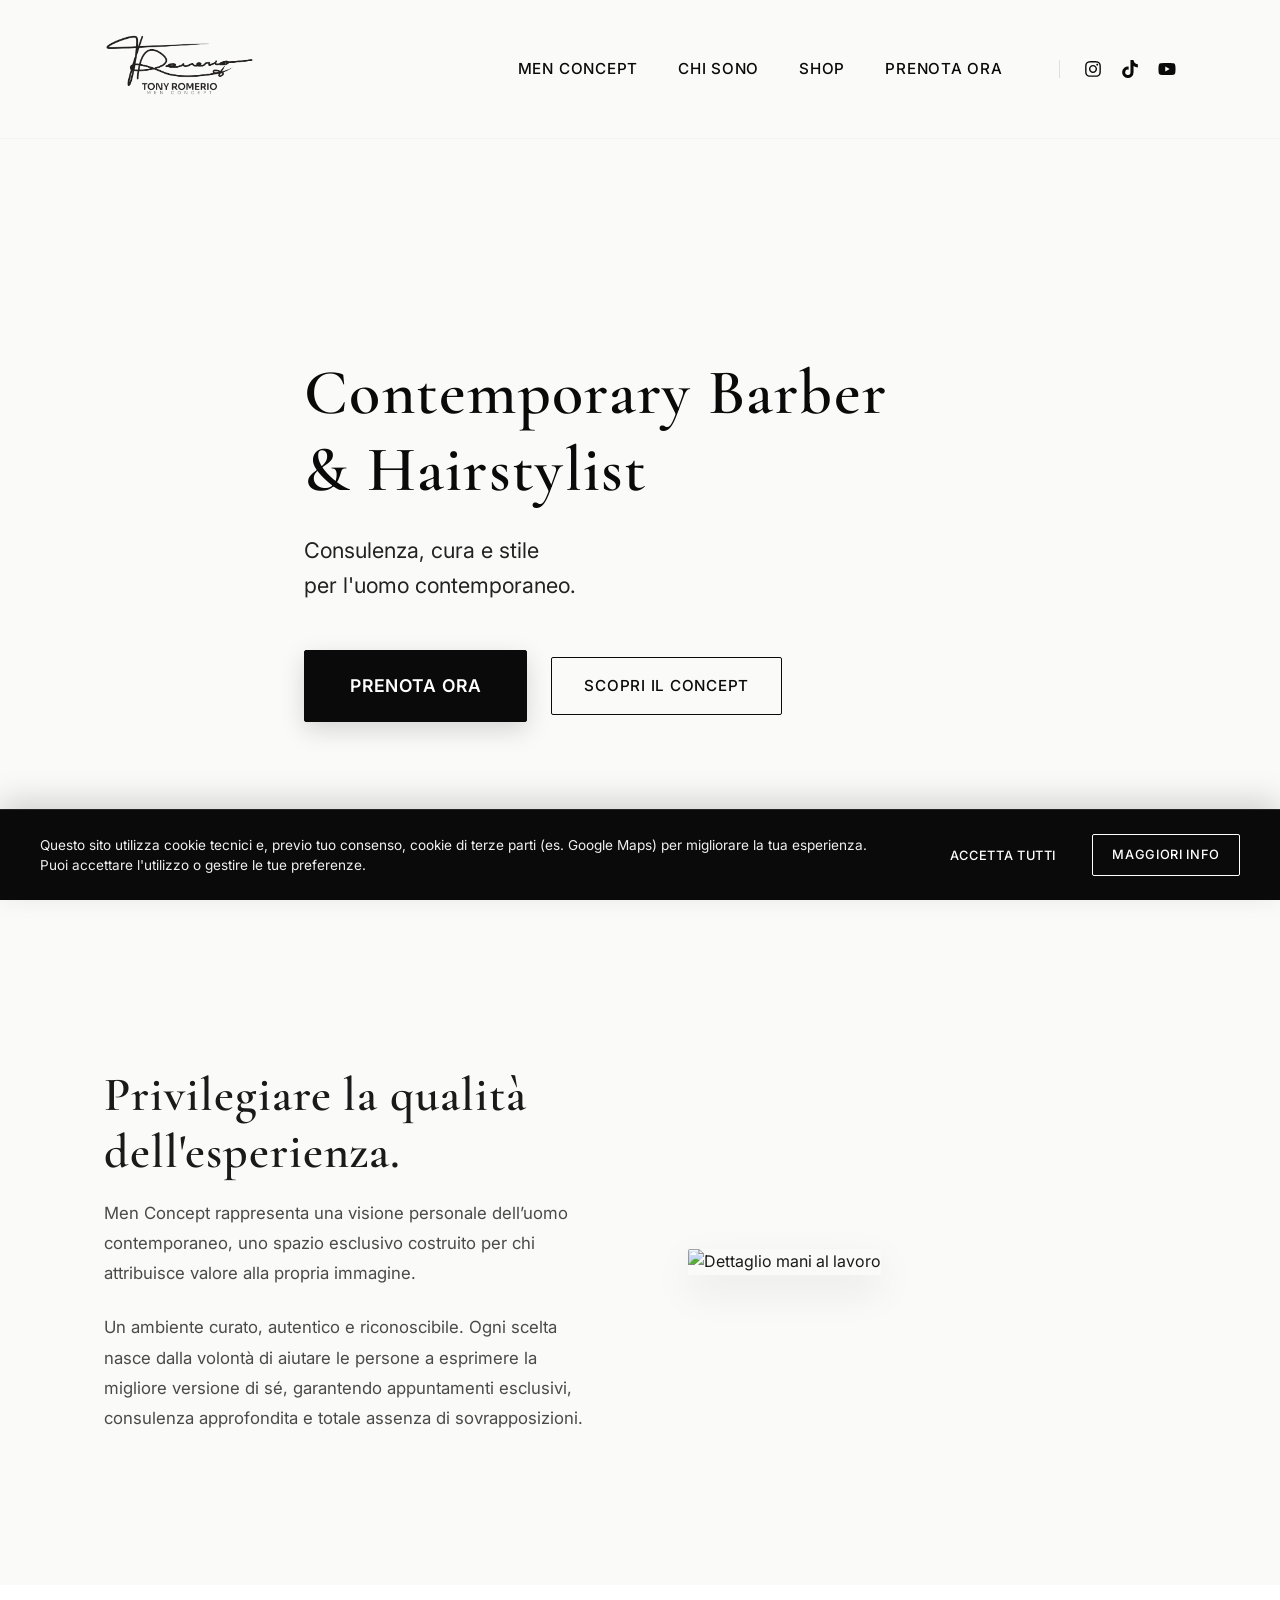
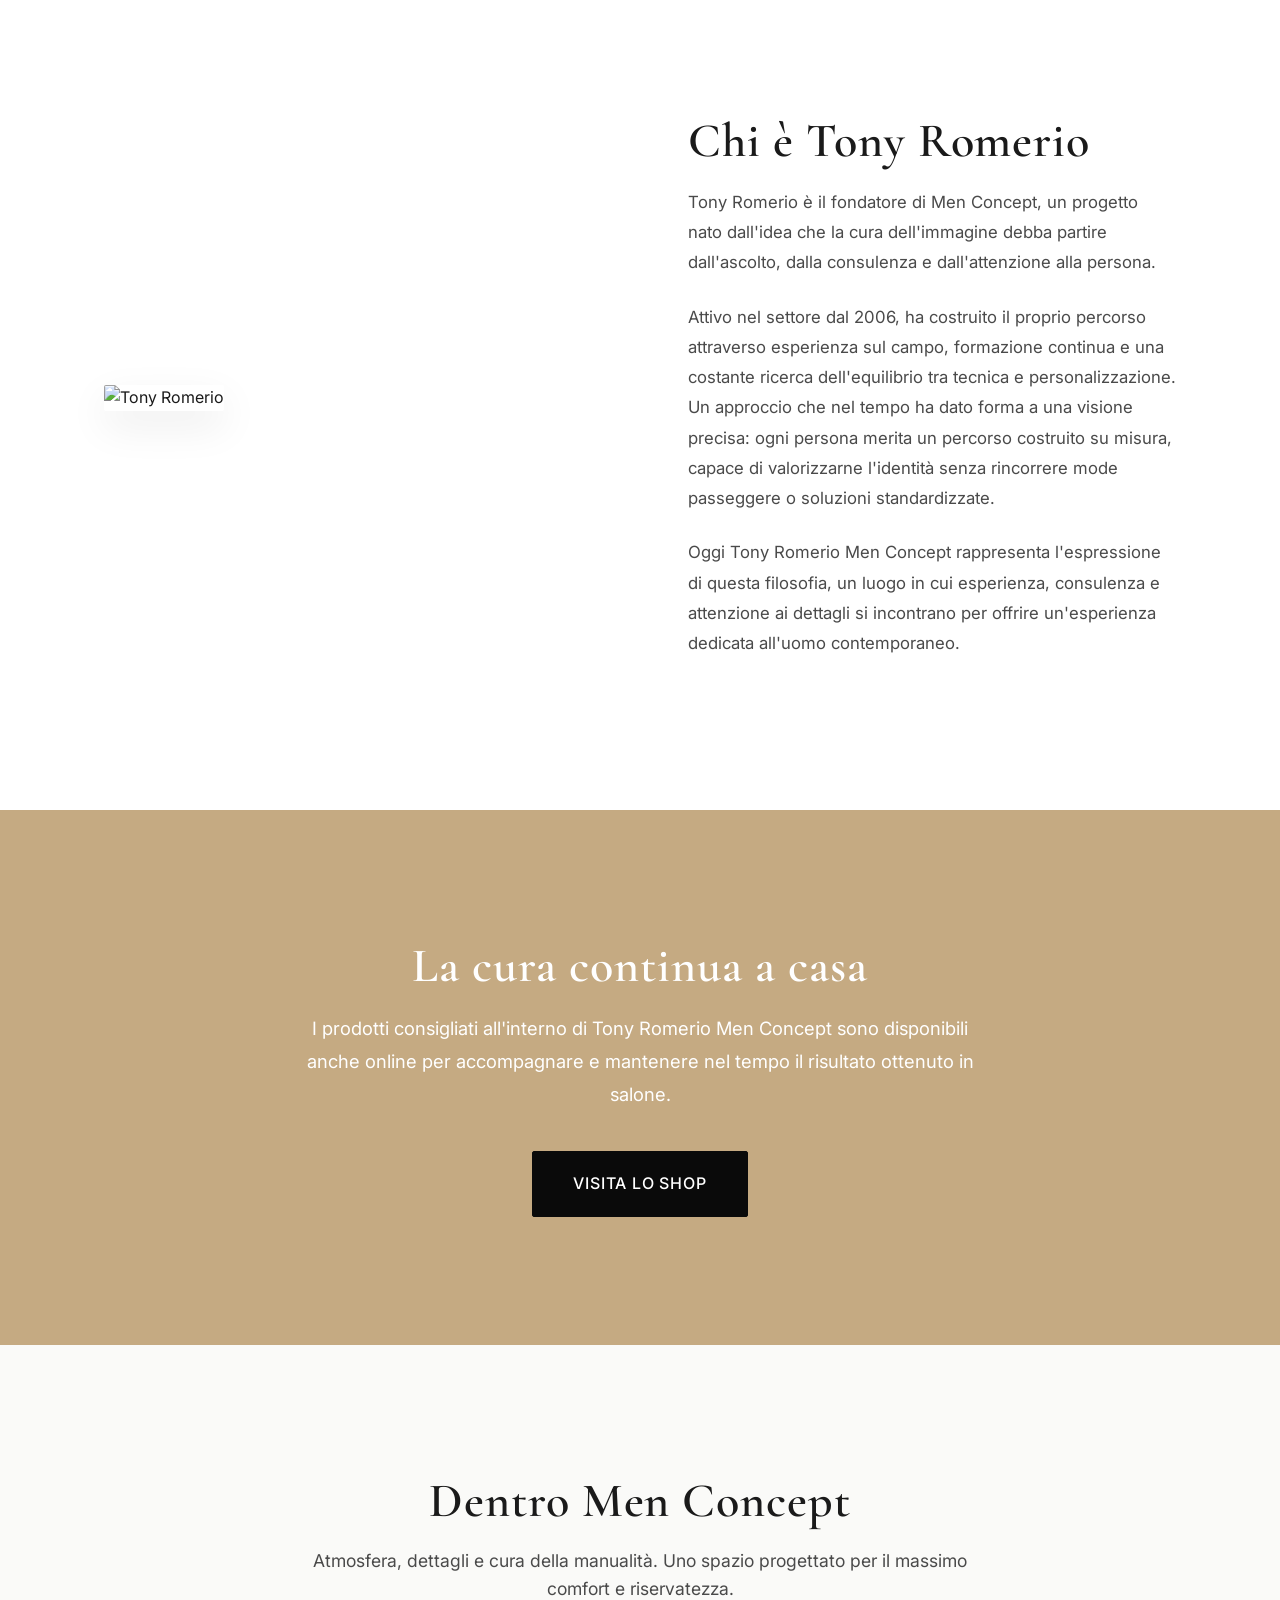
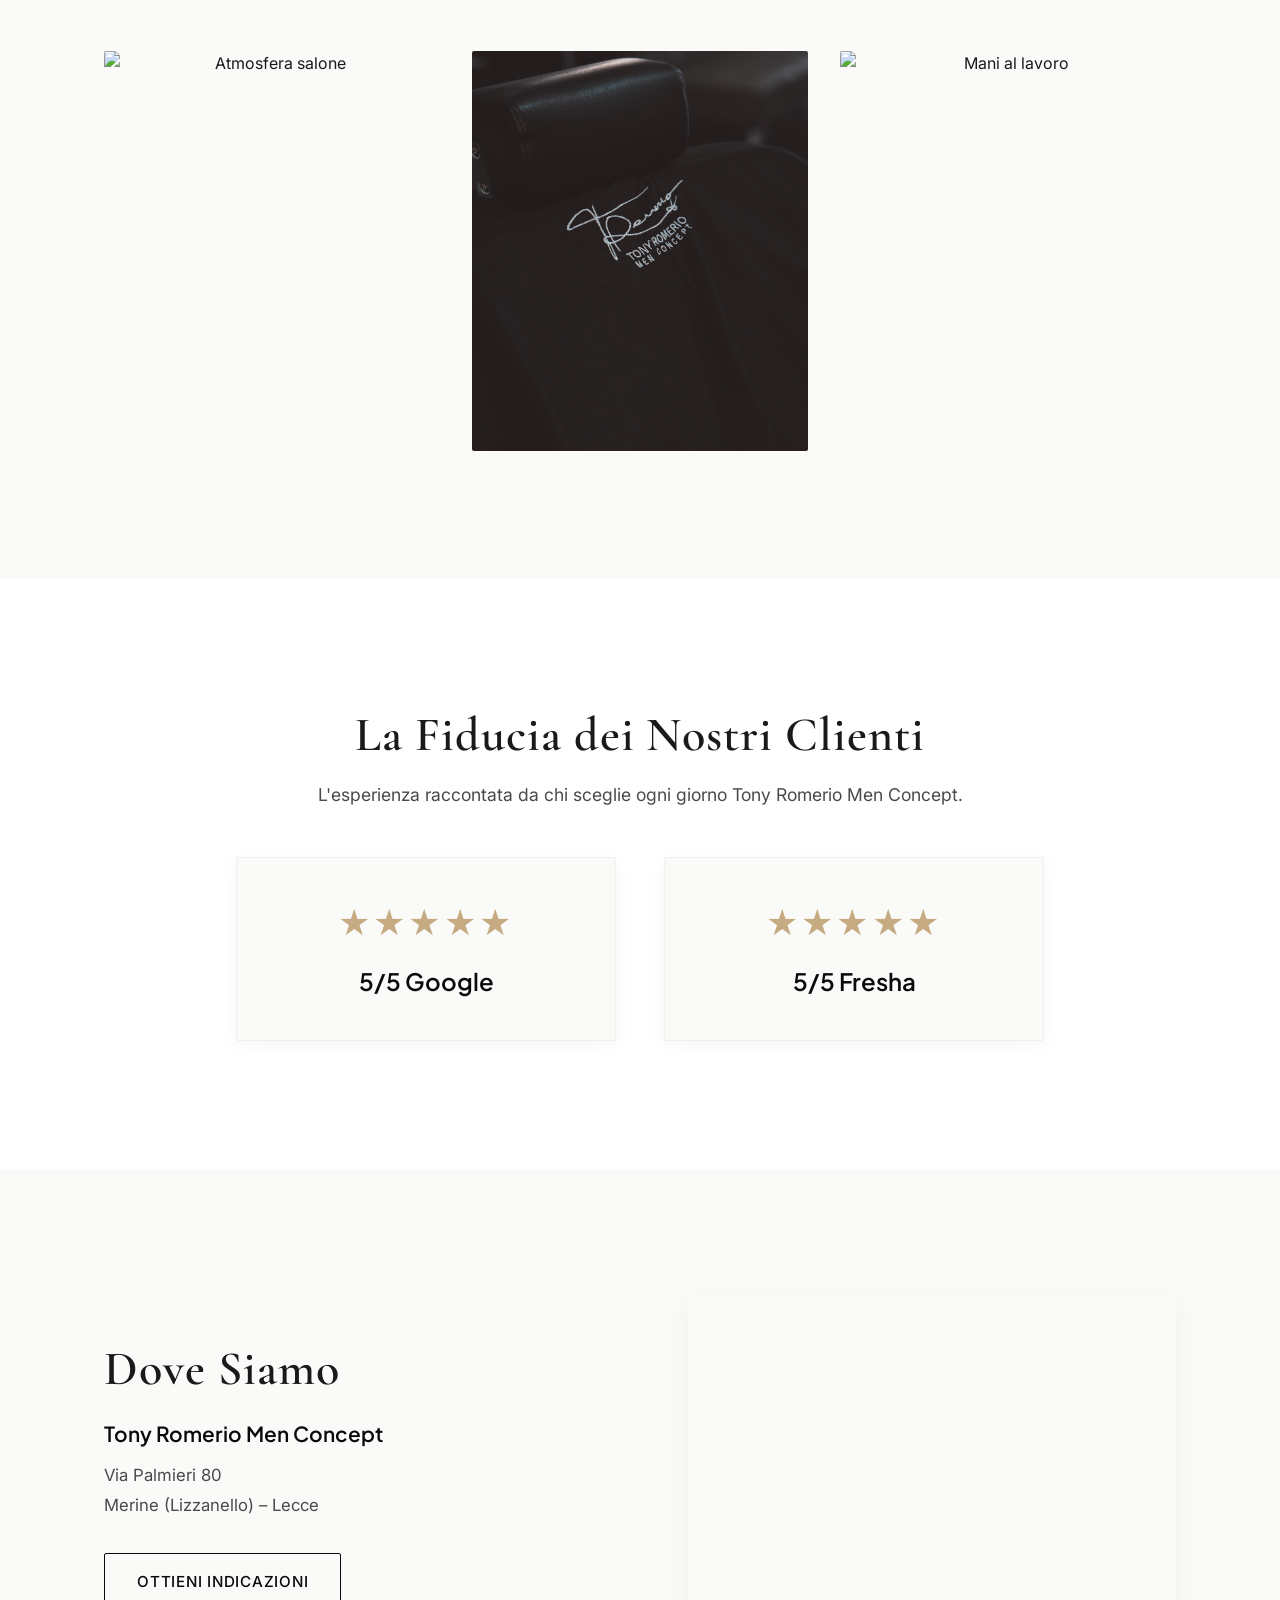
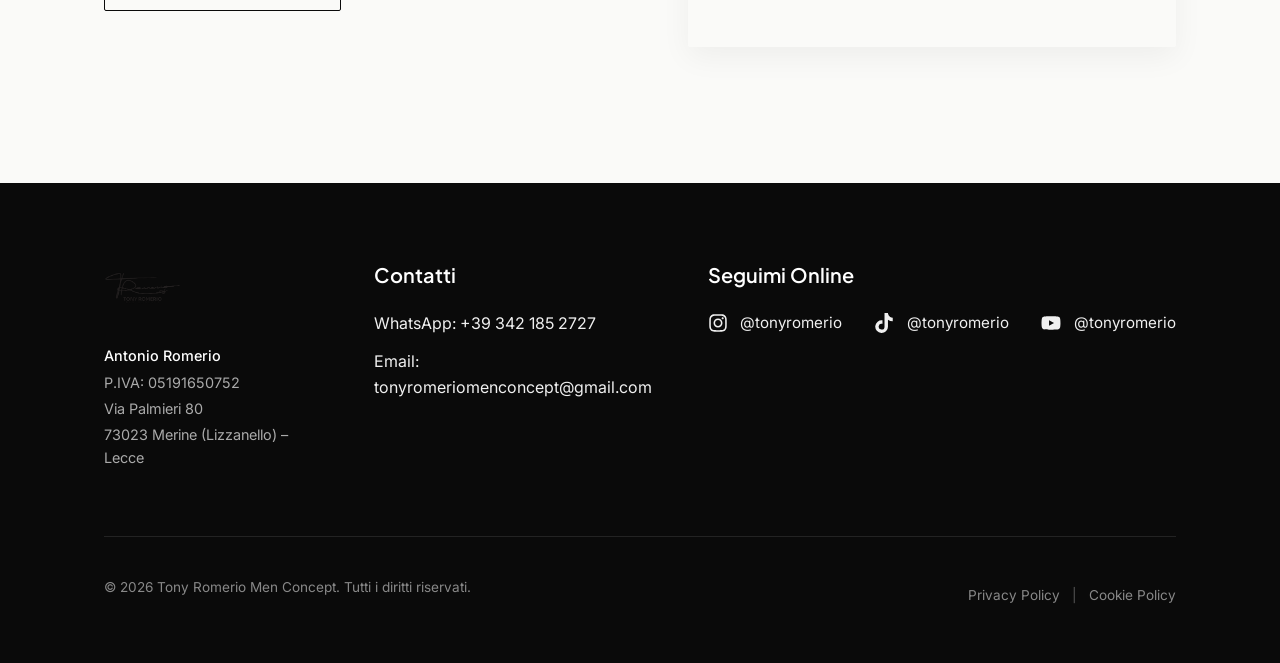
==== index.html @ c68750e4 "Aggiunge Open Graph e Schema Local Business" ====
<!DOCTYPE html>
<html lang="it">
<head>
    <meta charset="UTF-8">
    <meta name="viewport" content="width=device-width, initial-scale=1.0">
    <meta name="description" content="Barber shop a Merine specializzato in taglio uomo, barba e consulenza d'immagine. Prenota il tuo appuntamento presso Tony Romerio Men Concept.">
    <title>Tony Romerio Men Concept | Barber Shop a Merine Lecce</title>
    
    <!-- Canonical -->
    <link rel="canonical" href="https://www.tonyromerio.com/">

    <!-- Open Graph -->
    <meta property="og:title" content="Tony Romerio Men Concept | Barber Shop a Merine Lecce">
    <meta property="og:description" content="Barber shop a Merine specializzato in taglio uomo, barba e consulenza d'immagine.">
    <meta property="og:url" content="https://www.tonyromerio.com/">
    <meta property="og:type" content="website">
    <meta property="og:site_name" content="Tony Romerio Men Concept">
    <meta property="og:image" content="https://www.tonyromerio.com/assets/images/foto_tony_ritratto_due.jpg">

    <!-- Twitter Card -->
    <meta name="twitter:card" content="summary_large_image">
    <meta name="twitter:title" content="Tony Romerio Men Concept | Barber Shop a Merine Lecce">
    <meta name="twitter:description" content="Barber shop a Merine specializzato in taglio uomo, barba e consulenza d'immagine.">
    <meta name="twitter:image" content="https://www.tonyromerio.com/assets/images/foto_tony_ritratto_due.jpg">

    <!-- Schema Local Business -->
    <script type="application/ld+json">
    {
      "@context": "https://schema.org",
      "@type": "HairSalon",
      "name": "Tony Romerio Men Concept",
      "image": "https://www.tonyromerio.com/assets/images/foto_tony_ritratto_due.jpg",
      "logo": "https://www.tonyromerio.com/assets/images/logo_nero.png",
      "url": "https://www.tonyromerio.com/",
      "telephone": "+393421852727",
      "email": "tonyromeriomenconcept@gmail.com",
      "address": {
        "@type": "PostalAddress",
        "streetAddress": "Via Palmieri 80",
        "addressLocality": "Merine",
        "postalCode": "73023",
        "addressRegion": "Lecce",
        "addressCountry": "IT"
      },
      "sameAs": [
        "https://www.instagram.com/tonyromerio/",
        "https://www.tiktok.com/@tonyromerio",
        "http://www.youtube.com/@tonyromerio"
      ]
    }
    </script>
    <!-- Favicon -->
    <link rel="icon" href="assets/images/favicon_sito.png">
    <link rel="icon" type="image/png" sizes="32x32" href="assets/images/favicon-32x32.png">
    <link rel="icon" type="image/png" sizes="16x16" href="assets/images/favicon-16x16.png">
    <link rel="apple-touch-icon" sizes="180x180" href="assets/images/apple-touch-icon.png">
    <link rel="icon" type="image/png" sizes="192x192" href="assets/images/android-chrome-192x192.png">
    <link rel="icon" type="image/png" sizes="512x512" href="assets/images/android-chrome-512x512.png">
    <link rel="manifest" href="site.webmanifest">
    <!-- Google Fonts: Plus Jakarta Sans, Inter, Cormorant Garamond -->
    <link rel="preconnect" href="https://fonts.googleapis.com">
    <link rel="preconnect" href="https://fonts.gstatic.com" crossorigin>
    <link href="https://fonts.googleapis.com/css2?family=Cormorant+Garamond:wght@600&family=Inter:wght@300;400;500;600&family=Plus+Jakarta+Sans:wght@400;500;600;700&display=swap" rel="stylesheet">
    <link rel="stylesheet" href="css/style.css">
</head>
<body>
    <!-- Mobile Bottom Bar -->
    <div class="mobile-bottom-bar">
        <a href="https://www.fresha.com/book-now/tonyromeriomenconcept-u3450jv3/all-offer?share=true&pId=550141" target="_blank" rel="noopener noreferrer" class="btn-icon">
            <span class="icon" style="color: var(--color-accent)">⏰</span>
            <span style="font-weight: 600;">Prenota</span>
        </a>
        <a href="https://wa.me/393421852727" target="_blank" rel="noopener noreferrer" class="btn-icon">
            <span class="icon">💬</span>
            <span>WhatsApp</span>
        </a>
        <a href="https://www.google.com/maps/search/?api=1&query=Via+Palmieri+80+Merine+Lecce" target="_blank" rel="noopener noreferrer" class="btn-icon">
            <span class="icon">📍</span>
            <span>Naviga</span>
        </a>
    </div>

    <!-- Header (Sticky for always accessible booking CTA) -->
    <header class="header">
        <div class="container header-inner">
            <a href="#" class="logo-link">
                <img src="assets/images/logo_nero.png" alt="Tony Romerio Men Concept Logo" class="logo-img">
            </a>
            <nav class="desktop-nav">
                <a href="#concept">Men Concept</a>
                <a href="#chi-sono">Chi Sono</a>
                <a href="#shop">Shop</a>
                <a href="https://www.fresha.com/book-now/tonyromeriomenconcept-u3450jv3/all-offer?share=true&pId=550141" target="_blank" class="nav-book-link">Prenota Ora</a>
                <div class="nav-social-icons">
                    <a href="https://www.instagram.com/tonyromerio/" target="_blank" rel="noopener noreferrer" aria-label="Instagram">
                        <svg viewBox="0 0 448 512" width="18" height="18" fill="currentColor"><path d="M224.1 141c-63.6 0-114.9 51.3-114.9 114.9s51.3 114.9 114.9 114.9S339 319.5 339 255.9 287.7 141 224.1 141zm0 189.6c-41.1 0-74.7-33.5-74.7-74.7s33.5-74.7 74.7-74.7 74.7 33.5 74.7 74.7-33.6 74.7-74.7 74.7zm146.4-194.3c0 14.9-12 26.8-26.8 26.8-14.9 0-26.8-12-26.8-26.8s12-26.8 26.8-26.8 26.8 12 26.8 26.8zm76.1 27.2c-1.7-35.9-9.9-67.7-36.2-93.9-26.2-26.2-58-34.4-93.9-36.2-37-2.1-147.9-2.1-184.9 0-35.8 1.7-67.6 9.9-93.9 36.1s-34.4 58-36.2 93.9c-2.1 37-2.1 147.9 0 184.9 1.7 35.9 9.9 67.7 36.2 93.9s58 34.4 93.9 36.2c37 2.1 147.9 2.1 184.9 0 35.9-1.7 67.7-9.9 93.9-36.2 26.2-26.2 34.4-58 36.2-93.9 2.1-37 2.1-147.8 0-184.8zM398.8 388c-7.8 19.6-22.9 34.7-42.6 42.6-29.5 11.7-99.5 9-132.1 9s-102.7 2.6-132.1-9c-19.6-7.8-34.7-22.9-42.6-42.6-11.7-29.5-9-99.5-9-132.1s-2.6-102.7 9-132.1c7.8-19.6 22.9-34.7 42.6-42.6 29.5-11.7 99.5-9 132.1-9s102.7-2.6 132.1 9c19.6 7.8 34.7 22.9 42.6 42.6 11.7 29.5 9 99.5 9 132.1s2.7 102.7-9 132.1z"/></svg>
                    </a>
                    <a href="https://www.tiktok.com/@tonyromerio" target="_blank" rel="noopener noreferrer" aria-label="TikTok">
                        <svg viewBox="0 0 448 512" width="18" height="18" fill="currentColor"><path d="M448,209.91a210.06,210.06,0,0,1-122.77-39.25V349.38A162.55,162.55,0,1,1,185,188.31V278.2a74.62,74.62,0,1,0,52.23,71.18V0l88,0a121.18,121.18,0,0,0,1.86,22.17h0A122.18,122.18,0,0,0,381,102.39a121.43,121.43,0,0,0,67,20.14Z"/></svg>
                    </a>
                    <a href="http://www.youtube.com/@tonyromerio" target="_blank" rel="noopener noreferrer" aria-label="YouTube">
                        <svg viewBox="0 0 576 512" width="18" height="18" fill="currentColor"><path d="M549.655 124.083c-6.281-23.65-24.787-42.276-48.284-48.597C458.781 64 288 64 288 64S117.22 64 74.629 75.486c-23.497 6.322-42.003 24.947-48.284 48.597-11.412 42.867-11.412 132.305-11.412 132.305s0 89.438 11.412 132.305c6.281 23.65 24.787 41.5 48.284 47.821C117.22 448 288 448 288 448s170.78 0 213.371-11.486c23.497-6.321 42.003-24.171 48.284-47.821 11.412-42.867 11.412-132.305 11.412-132.305s0-89.438-11.412-132.305zm-317.51 213.508V175.185l142.739 81.205-142.739 81.201z"/></svg>
                    </a>
                </div>
            </nav>
        </div>
    </header>

    <main>
        <!-- Hero Section -->
        <section class="hero">
            <div class="hero-video-wrapper">
                <video autoplay muted loop playsinline class="hero-video">
                    <source src="assets/videos/hero_video.MP4" type="video/mp4">
                    Il tuo browser non supporta i video HTML5.
                </video>
                <div class="hero-overlay"></div>
            </div>
            <div class="container hero-content">
                <h1 class="hero-title">Contemporary Barber<br>& Hairstylist</h1>
                <h2 class="hero-subtitle">Consulenza, cura e stile<br>per l'uomo contemporaneo.</h2>
                <div class="hero-cta">
                    <a href="https://www.fresha.com/book-now/tonyromeriomenconcept-u3450jv3/all-offer?share=true&pId=550141" target="_blank" rel="noopener noreferrer" class="btn btn-primary btn-hero">Prenota Ora</a>
                    <a href="#concept" class="btn btn-outline">Scopri il Concept</a>
                </div>
            </div>
        </section>

        <!-- Concept Section -->
        <section id="concept" class="section split-section bg-light">
            <div class="container split-grid">
                <div class="split-text">
                    <h2 class="section-title">Privilegiare la qualità dell'esperienza.</h2>
                    <p class="section-subtitle" style="margin-left: 0;">Men Concept rappresenta una visione personale dell’uomo contemporaneo, uno spazio esclusivo costruito per chi attribuisce valore alla propria immagine.</p>
                    <p>Un ambiente curato, autentico e riconoscibile. Ogni scelta nasce dalla volontà di aiutare le persone a esprimere la migliore versione di sé, garantendo appuntamenti esclusivi, consulenza approfondita e totale assenza di sovrapposizioni.</p>
                </div>
                <div class="split-image">
                    <img src="assets/images/mani_lavoro.jpg" alt="Dettaglio mani al lavoro" loading="lazy">
                </div>
            </div>
        </section>

        <!-- Chi è Tony Romerio Section -->
        <section id="chi-sono" class="section split-section bg-white">
            <div class="container split-grid">
                <div class="split-image">
                    <img src="assets/images/foto_tony_ritratto_due.jpg" alt="Tony Romerio" loading="lazy">
                </div>
                <div class="split-text">
                    <h2 class="section-title">Chi è Tony Romerio</h2>
                    <p>Tony Romerio è il fondatore di Men Concept, un progetto nato dall'idea che la cura dell'immagine debba partire dall'ascolto, dalla consulenza e dall'attenzione alla persona.</p>
                    <p>Attivo nel settore dal 2006, ha costruito il proprio percorso attraverso esperienza sul campo, formazione continua e una costante ricerca dell'equilibrio tra tecnica e personalizzazione. Un approccio che nel tempo ha dato forma a una visione precisa: ogni persona merita un percorso costruito su misura, capace di valorizzarne l'identità senza rincorrere mode passeggere o soluzioni standardizzate.</p>
                    <p>Oggi Tony Romerio Men Concept rappresenta l'espressione di questa filosofia, un luogo in cui esperienza, consulenza e attenzione ai dettagli si incontrano per offrire un'esperienza dedicata all'uomo contemporaneo.</p>
                </div>
            </div>
        </section>

        <!-- Shop Section (Solo Testo e Pulsante) -->
        <section id="shop" class="section shop-section bg-accent">
            <div class="container text-center" style="max-width: 800px;">
                <h2 class="section-title" style="color: var(--color-bg-white)">La cura continua a casa</h2>
                <p style="color: var(--color-bg-white); font-size: 1.15rem; line-height: 1.8; margin-bottom: 2.5rem;">I prodotti consigliati all'interno di Tony Romerio Men Concept sono disponibili anche online per accompagnare e mantenere nel tempo il risultato ottenuto in salone.</p>
                <a href="https://www.fresha.com/store/tony-romerio-concept-online-store-zagklia3?share=true&pId=550141" target="_blank" rel="noopener noreferrer" class="btn btn-primary" style="background-color: var(--color-dark); border-color: var(--color-dark); color: var(--color-bg-white); font-size: 1rem; padding: 1.2rem 2.5rem;">Visita lo Shop</a>
            </div>
        </section>

        <!-- Gallery Section -->
        <section id="esperienza" class="section gallery-section bg-light">
            <div class="container text-center">
                <h2 class="section-title">Dentro Men Concept</h2>
                <p class="section-subtitle">Atmosfera, dettagli e cura della manualità. Uno spazio progettato per il massimo comfort e riservatezza.</p>
                <div class="gallery-grid">
                    <img src="assets/images/salone.jpg" alt="Atmosfera salone" loading="lazy">
                    <img src="assets/images/dettaglio_1.jpg" alt="Cura dei dettagli" loading="lazy">
                    <img src="assets/images/mani_lavoro.jpg" alt="Mani al lavoro" loading="lazy">
                </div>
            </div>
        </section>

        <!-- Reviews Section (Chiusura emotiva) -->
        <section id="recensioni" class="section reviews-section bg-white">
            <div class="container text-center">
                <h2 class="section-title">La Fiducia dei Nostri Clienti</h2>
                <p class="section-subtitle">L'esperienza raccontata da chi sceglie ogni giorno Tony Romerio Men Concept.</p>
                <div class="reviews-badges">
                    <div class="badge-card">
                        <div class="stars">★★★★★</div>
                        <div class="score">5/5 Google</div>
                    </div>
                    <div class="badge-card">
                        <div class="stars">★★★★★</div>
                        <div class="score">5/5 Fresha</div>
                    </div>
                </div>
            </div>
        </section>

        <!-- Mappa Section -->
        <section id="dove-siamo" class="section map-section bg-light">
            <div class="container split-grid" style="align-items: center;">
                <div class="split-text">
                    <h2 class="section-title">Dove Siamo</h2>
                    <p class="font-heading" style="font-size: 1.3rem; font-weight: 600; margin-bottom: 0.5rem; color: var(--color-dark);">Tony Romerio Men Concept</p>
                    <p style="font-size: 1.05rem; margin-bottom: 2rem;">Via Palmieri 80<br>Merine (Lizzanello) – Lecce</p>
                    <a href="https://www.google.com/maps/search/?api=1&query=Via+Palmieri+80+Merine+Lecce" target="_blank" rel="noopener noreferrer" class="btn btn-outline-dark">Ottieni Indicazioni</a>
                </div>
                <div class="split-image map-container">
                    <iframe src="https://www.google.com/maps/embed?pb=!1m18!1m12!1m3!1d3032.5518420078235!2d18.2118!3d40.3340!2m3!1f0!2f0!3f0!3m2!1i1024!2i768!4f13.1!3m3!1m2!1s0x13442dfccb2fffff%3A0x6b4efb4d246c4f02!2sVia%20Palmieri%2C%2080%2C%2073020%20Merine%20LE!5e0!3m2!1sen!2sit!4v1700000000000!5m2!1sen!2sit" width="100%" height="350" style="border:0; border-radius: 2px; box-shadow: 0 10px 30px rgba(0,0,0,0.05);" allowfullscreen="" loading="lazy" referrerpolicy="no-referrer-when-downgrade"></iframe>
                </div>
            </div>
        </section>
    </main>

    <!-- Footer -->
    <footer class="footer bg-dark">
        <div class="container">
            <div class="footer-grid">
                <div class="footer-brand">
                    <img src="assets/images/logo_nero.png" alt="Tony Romerio Men Concept Logo" class="footer-logo">
                    <div class="footer-legal-info">
                        <p style="font-weight: 500; color: var(--color-bg-white);">Antonio Romerio</p>
                        <p>P.IVA: 05191650752</p>
                        <p>Via Palmieri 80</p>
                        <p>73023 Merine (Lizzanello) – Lecce</p>
                    </div>
                </div>
                <div class="footer-contact">
                    <h4 class="footer-title">Contatti</h4>
                    <p>WhatsApp: <a href="https://wa.me/393421852727" target="_blank" rel="noopener noreferrer">+39 342 185 2727</a></p>
                    <p>Email: <a href="mailto:tonyromeriomenconcept@gmail.com">tonyromeriomenconcept@gmail.com</a></p>
                </div>
                <div class="footer-social">
                    <h4 class="footer-title">Seguimi Online</h4>
                    <div class="social-links">
                        <a href="https://www.instagram.com/tonyromerio/" target="_blank" rel="noopener noreferrer" class="social-link-item">
                            <svg viewBox="0 0 448 512" width="20" height="20" fill="currentColor"><path d="M224.1 141c-63.6 0-114.9 51.3-114.9 114.9s51.3 114.9 114.9 114.9S339 319.5 339 255.9 287.7 141 224.1 141zm0 189.6c-41.1 0-74.7-33.5-74.7-74.7s33.5-74.7 74.7-74.7 74.7 33.5 74.7 74.7-33.6 74.7-74.7 74.7zm146.4-194.3c0 14.9-12 26.8-26.8 26.8-14.9 0-26.8-12-26.8-26.8s12-26.8 26.8-26.8 26.8 12 26.8 26.8zm76.1 27.2c-1.7-35.9-9.9-67.7-36.2-93.9-26.2-26.2-58-34.4-93.9-36.2-37-2.1-147.9-2.1-184.9 0-35.8 1.7-67.6 9.9-93.9 36.1s-34.4 58-36.2 93.9c-2.1 37-2.1 147.9 0 184.9 1.7 35.9 9.9 67.7 36.2 93.9s58 34.4 93.9 36.2c37 2.1 147.9 2.1 184.9 0 35.9-1.7 67.7-9.9 93.9-36.2 26.2-26.2 34.4-58 36.2-93.9 2.1-37 2.1-147.8 0-184.8zM398.8 388c-7.8 19.6-22.9 34.7-42.6 42.6-29.5 11.7-99.5 9-132.1 9s-102.7 2.6-132.1-9c-19.6-7.8-34.7-22.9-42.6-42.6-11.7-29.5-9-99.5-9-132.1s-2.6-102.7 9-132.1c7.8-19.6 22.9-34.7 42.6-42.6 29.5-11.7 99.5-9 132.1-9s102.7-2.6 132.1 9c19.6 7.8 34.7 22.9 42.6 42.6 11.7 29.5 9 99.5 9 132.1s2.7 102.7-9 132.1z"/></svg>
                            <span>@tonyromerio</span>
                        </a>
                        <a href="https://www.tiktok.com/@tonyromerio" target="_blank" rel="noopener noreferrer" class="social-link-item">
                            <svg viewBox="0 0 448 512" width="20" height="20" fill="currentColor"><path d="M448,209.91a210.06,210.06,0,0,1-122.77-39.25V349.38A162.55,162.55,0,1,1,185,188.31V278.2a74.62,74.62,0,1,0,52.23,71.18V0l88,0a121.18,121.18,0,0,0,1.86,22.17h0A122.18,122.18,0,0,0,381,102.39a121.43,121.43,0,0,0,67,20.14Z"/></svg>
                            <span>@tonyromerio</span>
                        </a>
                        <a href="http://www.youtube.com/@tonyromerio" target="_blank" rel="noopener noreferrer" class="social-link-item">
                            <svg viewBox="0 0 576 512" width="20" height="20" fill="currentColor"><path d="M549.655 124.083c-6.281-23.65-24.787-42.276-48.284-48.597C458.781 64 288 64 288 64S117.22 64 74.629 75.486c-23.497 6.322-42.003 24.947-48.284 48.597-11.412 42.867-11.412 132.305-11.412 132.305s0 89.438 11.412 132.305c6.281 23.65 24.787 41.5 48.284 47.821C117.22 448 288 448 288 448s170.78 0 213.371-11.486c23.497-6.321 42.003-24.171 48.284-47.821 11.412-42.867 11.412-132.305 11.412-132.305s0-89.438-11.412-132.305zm-317.51 213.508V175.185l142.739 81.205-142.739 81.201z"/></svg>
                            <span>@tonyromerio</span>
                        </a>
                    </div>
                </div>
            </div>
            <div class="footer-bottom">
                <div class="footer-bottom-flex">
                    <p>&copy; 2026 Tony Romerio Men Concept. Tutti i diritti riservati.</p>
                    <div class="footer-legal-links">
                        <a href="privacy.html">Privacy Policy</a>
                        <span class="separator">|</span>
                        <a href="cookie.html">Cookie Policy</a>
                    </div>
                </div>
            </div>
        </div>
    </footer>
    </footer>

    <!-- Cookie Banner -->
    <div id="cookie-banner" class="cookie-banner">
        <div class="cookie-content">
            <p>Questo sito utilizza cookie tecnici e, previo tuo consenso, cookie di terze parti (es. Google Maps) per migliorare la tua esperienza. Puoi accettare l'utilizzo o gestire le tue preferenze.</p>
            <div class="cookie-buttons">
                <button id="accept-cookies" class="btn btn-primary btn-sm">Accetta Tutti</button>
                <a href="cookie.html" class="btn btn-outline-dark btn-sm" style="color: var(--color-bg-white); border-color: var(--color-bg-white);">Maggiori Info</a>
            </div>
        </div>
    </div>

    <script>
        document.addEventListener("DOMContentLoaded", function() {
            if (!localStorage.getItem("cookieConsent")) {
                document.getElementById("cookie-banner").style.display = "block";
            }
            
            document.getElementById("accept-cookies").addEventListener("click", function() {
                localStorage.setItem("cookieConsent", "true");
                document.getElementById("cookie-banner").style.display = "none";
            });
        });
    </script>
</body>
</html>
---- css/style.css ----
/*
  Tony Romerio Men Concept - Premium Redesign
  Colors: Off-White / Antracite / Sabbia
  Fonts: Plus Jakarta Sans (Headings) & Inter (Sans-Serif)
*/

/* --------------------------------------------------- */
/* 1. Reset & Variables */
/* --------------------------------------------------- */
*, *::before, *::after {
  box-sizing: border-box;
  margin: 0;
  padding: 0;
}

html {
  scroll-behavior: smooth;
  font-size: 16px;
}

:root {
  /* Premium Palette */
  --color-bg-light: #FAFAF8;     /* Off-White caldo */
  --color-bg-white: #FFFFFF;     /* Bianco puro */
  --color-text-dark: #1A1A1A;    /* Antracite morbido */
  --color-text-light: #F0F0F0;   /* Grigio chiaro per footer */
  --color-accent: #C5AA82;       /* Oro tenue / Sabbia */
  --color-accent-hover: #b0956f;
  --color-dark: #0A0A0A;         /* Nero profondo per accenti */
  
  /* Typography */
  --font-heading: 'Plus Jakarta Sans', sans-serif;
  --font-sans: 'Inter', sans-serif;
  --font-hero: 'Cormorant Garamond', serif;
  
  /* Spacing & Layout */
  --spacing-section: 8rem;       /* Aumentato per maggiore ariosità */
  --spacing-container: max(1.5rem, 5vw);
  --max-width: 1200px;
}

body {
  font-family: var(--font-sans);
  font-weight: 400;
  color: var(--color-text-dark);
  background-color: var(--color-bg-light);
  line-height: 1.6;
  -webkit-font-smoothing: antialiased;
  -moz-osx-font-smoothing: grayscale;
}

/* --------------------------------------------------- */
/* 2. Typography */
/* --------------------------------------------------- */
h1, h2, h3, h4, h5, h6, .font-heading {
  font-family: var(--font-heading);
  font-weight: 600;
  color: var(--color-text-dark);
  line-height: 1.2;
}

h1 { font-size: clamp(2.5rem, 6vw, 4rem); letter-spacing: -0.02em; }
h2 { font-size: clamp(2rem, 4vw, 3rem); margin-bottom: 1.5rem; }
h3 { font-size: clamp(1.5rem, 3vw, 2.2rem); }

p {
  margin-bottom: 1rem;
}

.text-center { text-align: center; }
.mt-4 { margin-top: 1.5rem; }

/* --------------------------------------------------- */
/* 3. Layout & Utilities */
/* --------------------------------------------------- */
.container {
  width: 100%;
  max-width: var(--max-width);
  margin: 0 auto;
  padding: 0 var(--spacing-container);
}

.section {
  padding: var(--spacing-section) 0;
}

.section-title {
  font-family: var(--font-hero);
  font-weight: 600;
  letter-spacing: 0.02em;
  margin-bottom: 1rem;
}

.section-subtitle {
  font-size: 1.1rem;
  color: #4A4A4A;
  max-width: 700px;
  margin: 0 auto 3rem auto;
}

/* Backgrounds */
.bg-light { background-color: var(--color-bg-light); }
.bg-white { background-color: var(--color-bg-white); }
.bg-accent { background-color: var(--color-accent); color: var(--color-bg-white); }
.bg-accent h2, .bg-accent p { color: var(--color-bg-white); }
.bg-dark { background-color: var(--color-dark); color: var(--color-text-light); }
.bg-dark h1, .bg-dark h2, .bg-dark h3, .bg-dark h4 { color: var(--color-bg-white); }

/* Buttons */
.btn {
  display: inline-flex;
  align-items: center;
  justify-content: center;
  padding: 1rem 2rem;
  font-family: var(--font-sans);
  font-size: 0.95rem;
  font-weight: 500;
  letter-spacing: 0.05em;
  text-transform: uppercase;
  text-decoration: none;
  border-radius: 2px;
  transition: all 0.3s ease;
  cursor: pointer;
}

.btn-primary {
  background-color: var(--color-dark);
  color: var(--color-bg-white);
  border: 1px solid var(--color-dark);
}

.btn-primary:hover {
  background-color: var(--color-accent);
  border-color: var(--color-accent);
  color: var(--color-bg-white);
}

/* CTA Prenota Ora Hero - Più evidente */
.btn-hero {
  font-size: 1.1rem;
  padding: 1.3rem 2.8rem;
  font-weight: 600;
  box-shadow: 0 8px 25px rgba(0,0,0,0.15);
}

.btn-outline {
  background-color: transparent;
  color: var(--color-bg-white);
  border: 1px solid var(--color-bg-white);
}

.btn-outline:hover {
  background-color: var(--color-bg-white);
  color: var(--color-dark);
}

.btn-outline-dark {
  background-color: transparent;
  color: var(--color-dark);
  border: 1px solid var(--color-dark);
}

.btn-outline-dark:hover {
  background-color: var(--color-dark);
  color: var(--color-bg-white);
}

/* --------------------------------------------------- */
/* 4. Header & Logo */
/* --------------------------------------------------- */
.header {
  position: sticky;
  top: 0;
  left: 0;
  width: 100%;
  padding: 1rem 0;
  z-index: 1000;
  background: rgba(250, 250, 248, 0.96); /* Light bg with blur */
  backdrop-filter: blur(10px);
  border-bottom: 1px solid rgba(0,0,0,0.03);
}

.header-inner {
  display: flex;
  justify-content: space-between;
  align-items: center;
}

/* Logo ingrandito */
.logo-img {
  height: 98px; 
  width: auto;
  max-height: 104px;
  transition: height 0.3s ease;
}

.desktop-nav {
  display: none; /* Hidden on mobile */
  gap: 2.5rem;
  align-items: center;
}

.desktop-nav a {
  color: var(--color-dark);
  text-decoration: none;
  font-size: 0.95rem;
  font-weight: 500;
  letter-spacing: 0.05em;
  text-transform: uppercase;
  position: relative;
}

.desktop-nav a:not(.btn-nav)::after {
  content: '';
  position: absolute;
  bottom: -4px;
  left: 0;
  width: 0;
  height: 1px;
  background-color: var(--color-dark);
  transition: width 0.3s ease;
}

.desktop-nav a:not(.nav-book-link):hover::after {
  width: 100%;
}

.nav-book-link {
  font-weight: 700;
  color: var(--color-dark);
}

.nav-book-link:hover {
  color: var(--color-accent);
}

.nav-social-icons {
  display: flex;
  align-items: center;
  gap: 1.2rem;
  margin-left: 1rem;
  border-left: 1px solid rgba(0,0,0,0.1);
  padding-left: 1.5rem;
}

.nav-social-icons a {
  display: flex;
  align-items: center;
  color: var(--color-dark);
  transition: color 0.3s ease;
}

.nav-social-icons a:hover {
  color: var(--color-accent);
}

.nav-social-icons a::after {
  display: none !important;
}

/* --------------------------------------------------- */
/* 5. Hero Section (Video Background) */
/* --------------------------------------------------- */
.hero {
  position: relative;
  min-height: calc(100vh - 100px); /* Adjust for sticky header */
  display: flex;
  align-items: center;
  overflow: hidden;
}

.hero-video-wrapper {
  position: absolute;
  top: 0;
  left: 0;
  width: 100%;
  height: 100%;
  z-index: -2;
}

.hero-video {
  width: 100%;
  height: 100%;
  object-fit: cover;
}

/* Overlay scuro per leggibilità perfetta */
.hero-overlay {
  position: absolute;
  inset: 0;
  background: rgba(250, 250, 248, 0.75); 
  background: linear-gradient(to bottom, rgba(250, 250, 248, 0.6), rgba(250, 250, 248, 0.98));
  z-index: -1;
}

.hero-content {
  position: relative;
  z-index: 10;
  max-width: 800px;
}

.hero-title {
  font-family: var(--font-hero);
  font-weight: 600;
  letter-spacing: 0.02em;
  color: var(--color-dark);
  margin-bottom: 1.5rem;
}

.hero-subtitle {
  font-family: var(--font-sans);
  font-size: clamp(1.1rem, 2.5vw, 1.35rem);
  font-weight: 400;
  color: #222;
  margin-bottom: 3rem;
  line-height: 1.6;
}

.hero-cta {
  display: flex;
  gap: 1.5rem;
  flex-wrap: wrap;
  align-items: center;
}

/* Per il pulsante outline sulla hero */
.hero-cta .btn-outline {
  border-color: var(--color-dark);
  color: var(--color-dark);
}
.hero-cta .btn-outline:hover {
  background-color: var(--color-dark);
  color: var(--color-bg-white);
}

/* --------------------------------------------------- */
/* 6. Split Section (Concept) */
/* --------------------------------------------------- */
.split-grid {
  display: grid;
  grid-template-columns: 1fr;
  gap: 4rem;
  align-items: center;
}

.split-image img {
  width: 100%;
  height: auto;
  border-radius: 2px;
  box-shadow: 0 15px 40px rgba(0,0,0,0.08);
}

.split-text p {
  color: #4A4A4A;
  font-size: 1.05rem;
  line-height: 1.8;
  margin-bottom: 1.5rem;
}

/* --------------------------------------------------- */
/* 7. Reviews */
/* --------------------------------------------------- */
.reviews-badges {
  display: flex;
  flex-direction: column;
  gap: 2.5rem;
  align-items: center;
  justify-content: center;
  margin-top: 3rem;
}

.badge-card {
  background: var(--color-bg-light);
  padding: 2.5rem 3.5rem;
  border-radius: 2px;
  width: 100%;
  max-width: 380px;
  box-shadow: 0 4px 20px rgba(0,0,0,0.04);
  border: 1px solid rgba(0,0,0,0.04);
  transition: transform 0.3s ease;
}

.badge-card:hover {
  transform: translateY(-5px);
}

.stars {
  font-size: 2rem;
  color: var(--color-accent);
  letter-spacing: 0.1em;
  margin-bottom: 0.8rem;
}

.score {
  font-family: var(--font-heading);
  font-size: 1.5rem;
  font-weight: 600;
  color: var(--color-dark);
}

/* --------------------------------------------------- */
/* 8. Gallery */
/* --------------------------------------------------- */
.gallery-grid {
  display: grid;
  grid-template-columns: 1fr;
  gap: 2rem;
  margin-top: 3rem;
}

.gallery-grid img {
  width: 100%;
  height: 400px;
  object-fit: cover;
  border-radius: 2px;
}

/* --------------------------------------------------- */
/* 9. Footer */
/* --------------------------------------------------- */
.footer {
  padding: 5rem 0 3rem 0;
}

.footer-grid {
  display: grid;
  grid-template-columns: 1fr;
  gap: 3.5rem;
  margin-bottom: 4rem;
}

.footer-logo {
  height: 50px;
  margin-bottom: 1.5rem;
}

.footer-title {
  font-size: 1.25rem;
  margin-bottom: 1.5rem;
}

.footer-contact p {
  margin-bottom: 0.8rem;
}

.footer-contact a, .social-links a {
  color: var(--color-text-light);
  text-decoration: none;
  transition: color 0.3s ease;
}

.footer-contact a:hover, .social-links a:hover {
  color: var(--color-accent);
}

.social-links {
  display: flex;
  flex-direction: column;
  gap: 1.2rem;
}

.social-link-item {
  display: flex;
  align-items: center;
  gap: 0.8rem;
  font-size: 0.95rem;
}

.footer-bottom {
  padding-top: 2.5rem;
  border-top: 1px solid rgba(255,255,255,0.1);
  font-size: 0.85rem;
  color: #888;
}

.footer-legal-info p {
  margin-bottom: 0.2rem;
  font-size: 0.9rem;
  color: #aaa;
}

.footer-bottom-flex {
  display: flex;
  flex-direction: column;
  align-items: center;
  gap: 1rem;
  text-align: center;
}

.footer-legal-links a {
  color: #888;
  text-decoration: none;
  transition: color 0.3s ease;
}

.footer-legal-links a:hover {
  color: var(--color-accent);
}

.separator {
  margin: 0 0.5rem;
  color: #555;
}

/* --------------------------------------------------- */
/* 10. Cookie Banner */
/* --------------------------------------------------- */
.cookie-banner {
  display: none;
  position: fixed;
  bottom: 0;
  left: 0;
  width: 100%;
  background-color: var(--color-dark);
  color: var(--color-bg-white);
  padding: 1.5rem;
  z-index: 10001; /* Sopra la bottom bar */
  box-shadow: 0 -10px 30px rgba(0,0,0,0.15);
  border-top: 1px solid rgba(255,255,255,0.1);
}

.cookie-content {
  max-width: var(--max-width);
  margin: 0 auto;
  display: flex;
  flex-direction: column;
  align-items: center;
  gap: 1.5rem;
  text-align: center;
}

.cookie-content p {
  margin-bottom: 0;
  font-size: 0.85rem;
  line-height: 1.5;
  color: var(--color-text-light);
}

.cookie-buttons {
  display: flex;
  gap: 1rem;
}

.btn-sm {
  padding: 0.6rem 1.2rem;
  font-size: 0.8rem;
}

/* --------------------------------------------------- */
/* 11. Mobile Bottom Bar */
/* --------------------------------------------------- */
.mobile-bottom-bar {
  position: fixed;
  left: 0;
  right: 0;
  bottom: 0;
  height: 5rem;
  background: rgba(250, 250, 248, 0.97);
  backdrop-filter: blur(15px);
  display: flex;
  justify-content: space-around;
  align-items: center;
  box-shadow: 0 -4px 25px rgba(0,0,0,0.08);
  z-index: 1000;
  border-top: 1px solid rgba(0,0,0,0.04);
}

.mobile-bottom-bar a {
  color: var(--color-dark);
  text-decoration: none;
  font-size: 0.75rem;
  font-weight: 500;
  display: flex;
  flex-direction: column;
  align-items: center;
  text-transform: uppercase;
  letter-spacing: 0.05em;
  gap: 0.4rem;
}

.mobile-bottom-bar .icon {
  font-size: 1.6rem;
}

/* Padding to body to prevent content hidden behind bottom bar */
body {
  padding-bottom: 5rem;
}

/* --------------------------------------------------- */
/* 11. Responsive (Desktop) */
/* --------------------------------------------------- */
@media (max-width: 767px) {
  .logo-img {
    height: 72px; /* Leggermente più piccolo su mobile ma comunque più grande di prima */
  }
}

@media (min-width: 768px) {
  .desktop-nav {
    display: flex;
  }
  
  .split-grid {
    grid-template-columns: 1fr 1fr;
    gap: 6rem;
  }
  
  .reviews-badges {
    flex-direction: row;
    gap: 3rem;
  }
  
  .gallery-grid {
    grid-template-columns: repeat(3, 1fr);
  }
  
  .footer-grid {
    grid-template-columns: 2fr 1fr 1fr;
  }
  
  .social-links {
    flex-direction: row;
    gap: 2rem;
  }
  
  .footer-bottom-flex {
    flex-direction: row;
    justify-content: space-between;
  }
  
  .cookie-content {
    flex-direction: row;
    justify-content: space-between;
    text-align: left;
  }
  
  .cookie-content p {
    flex: 1;
    padding-right: 2rem;
  }
  
  .mobile-bottom-bar {
    display: none;
  }
  
  body {
    padding-bottom: 0;
  }
}
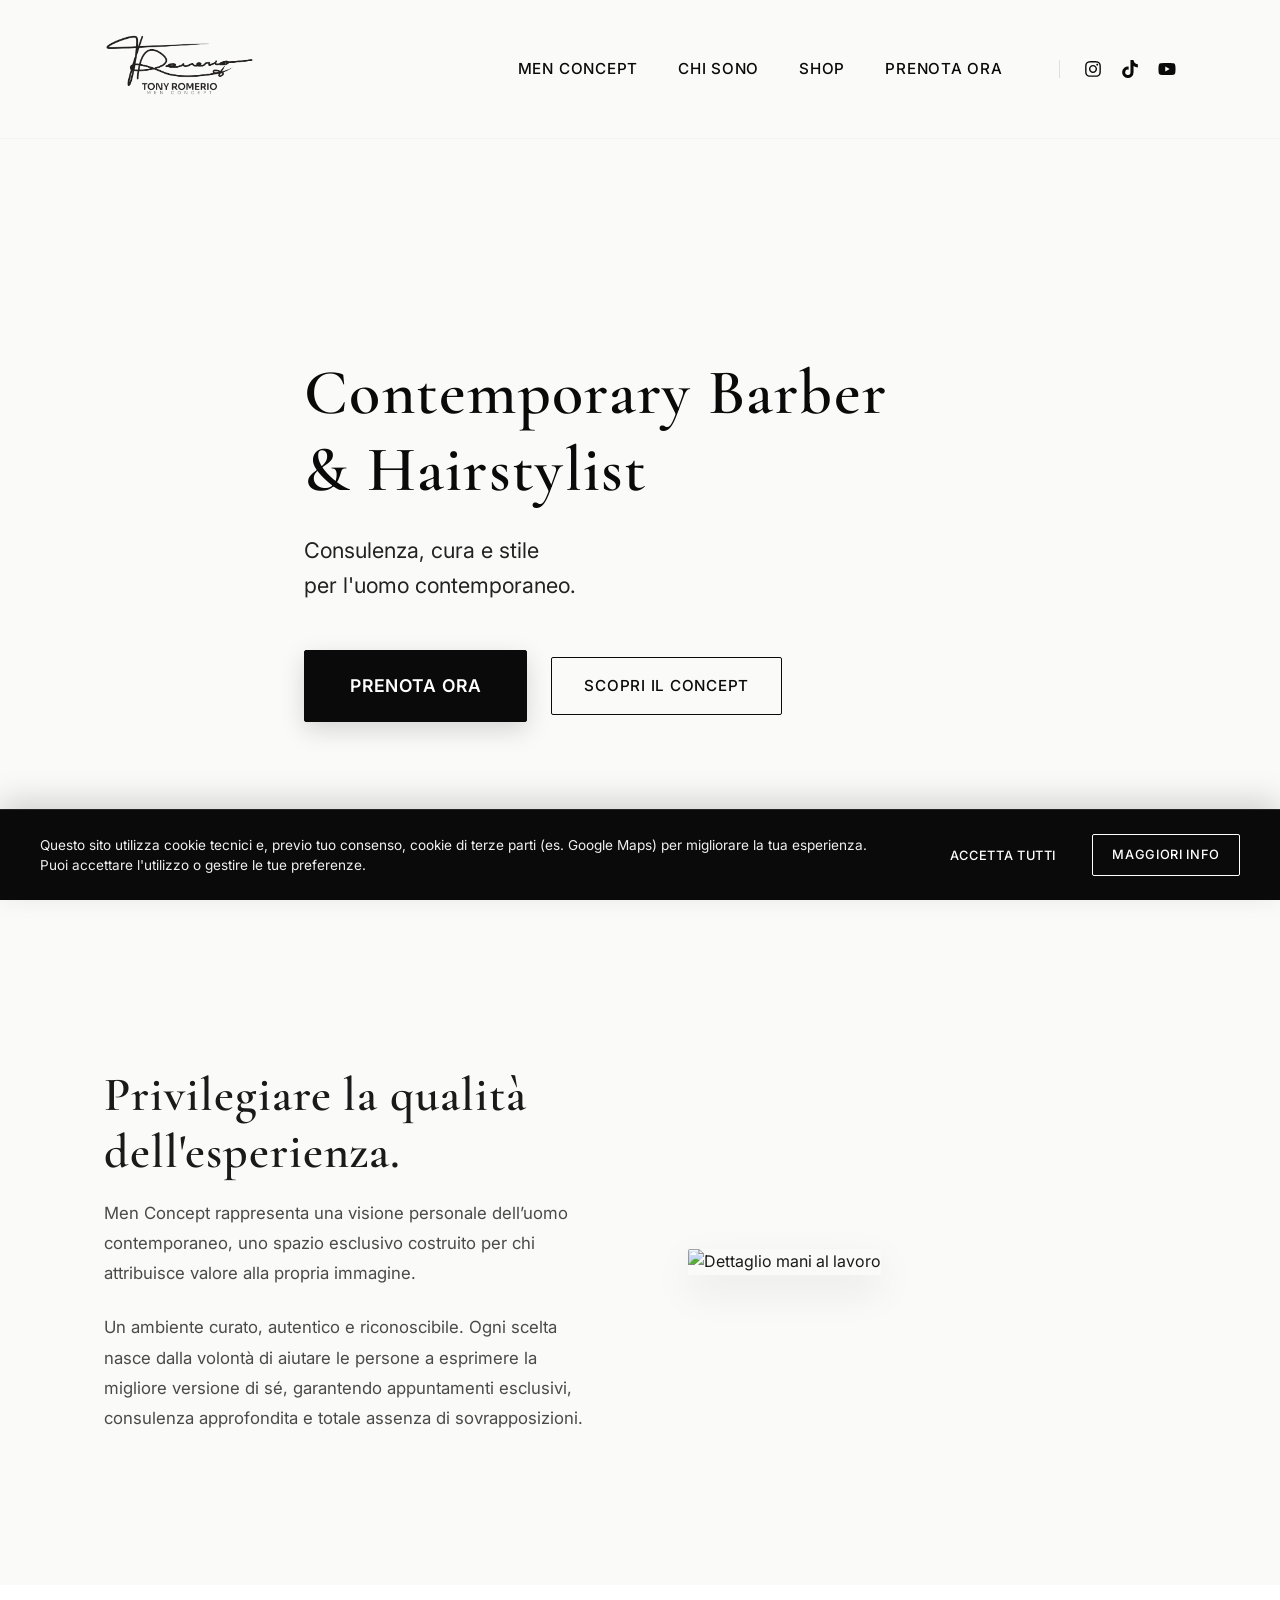
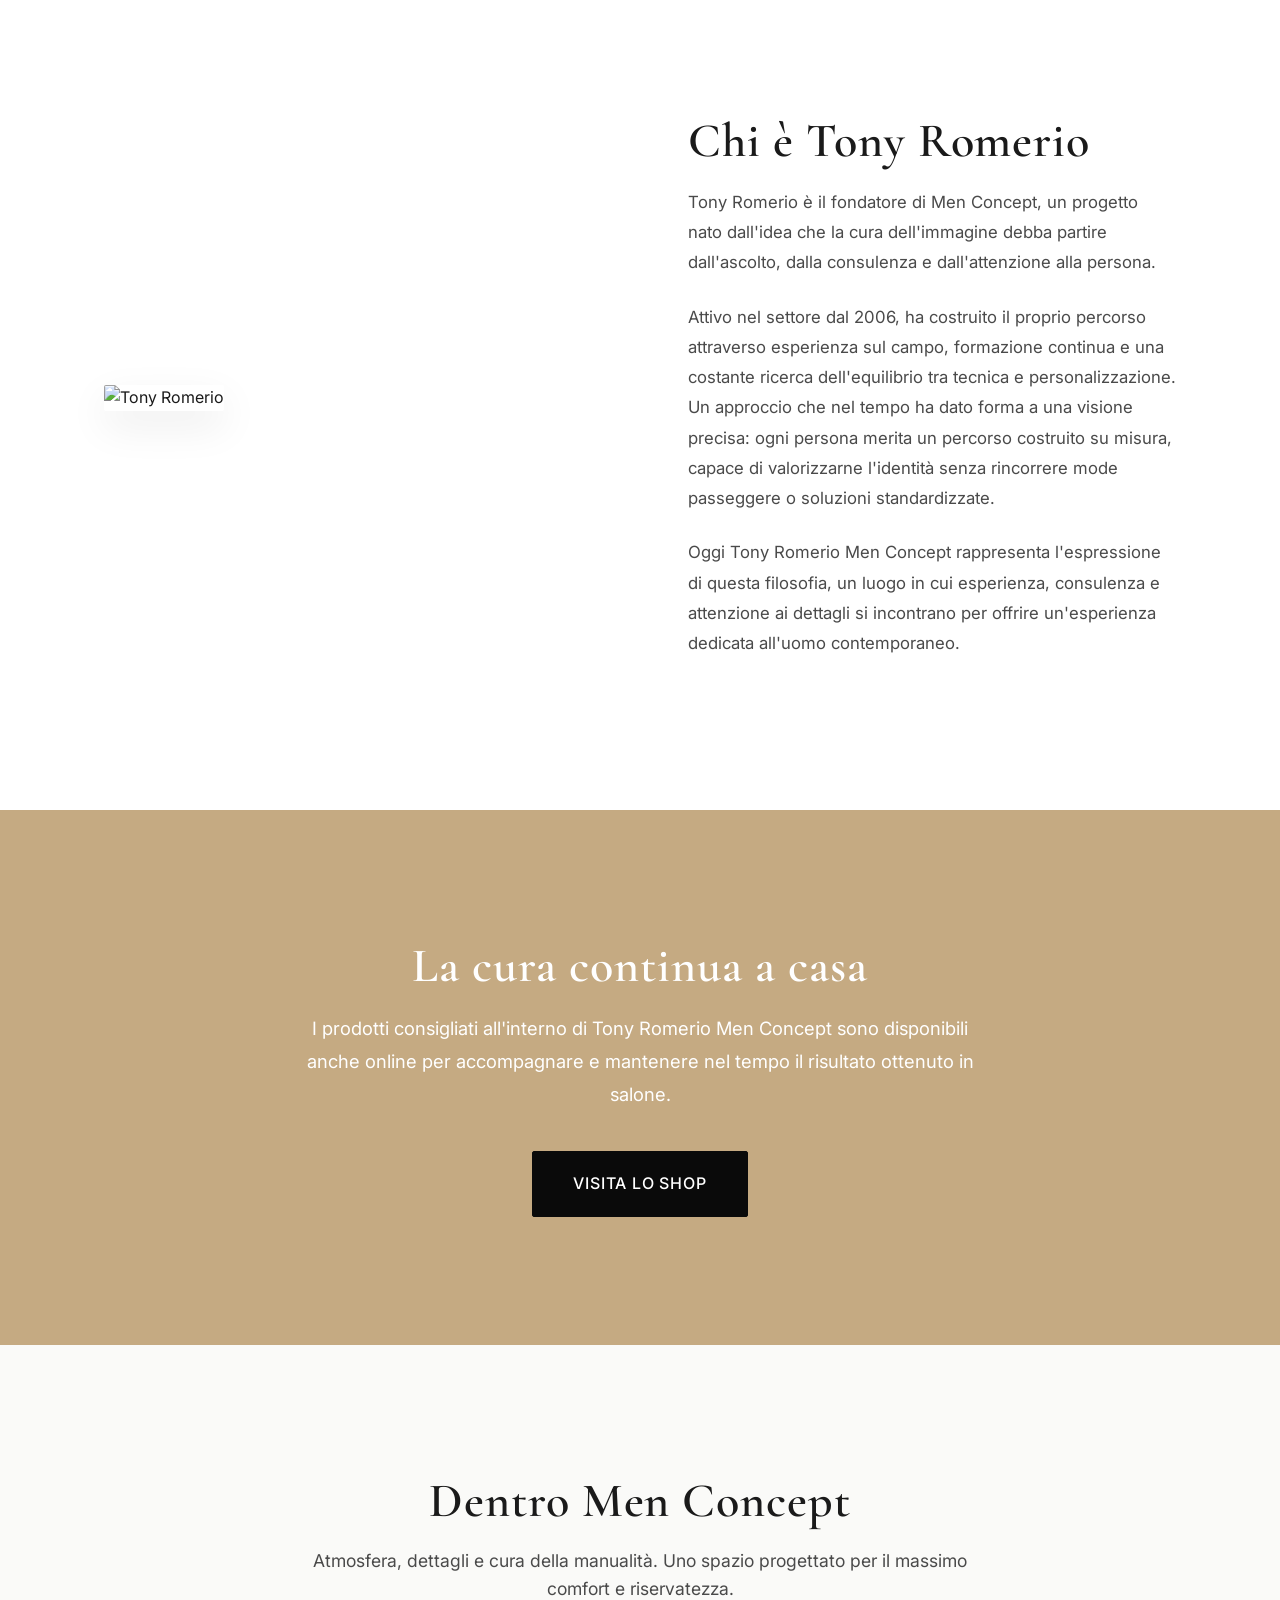
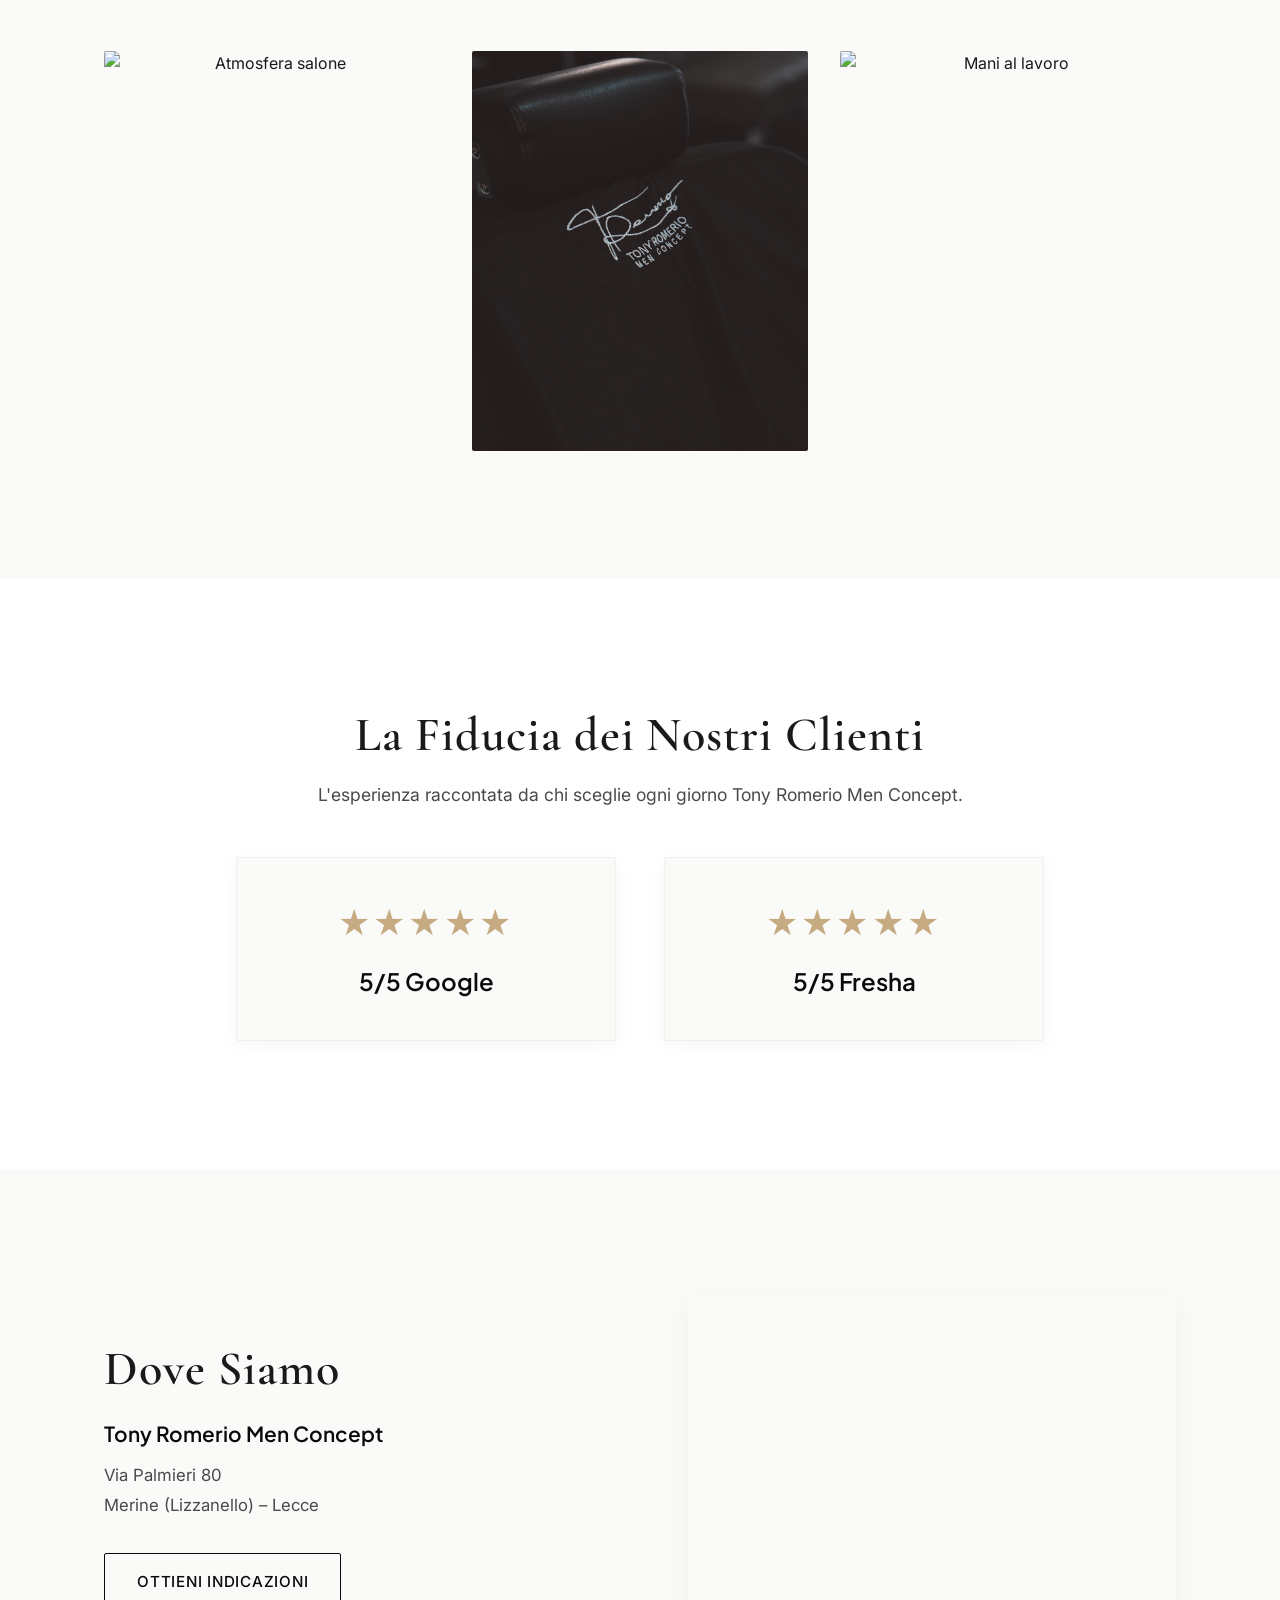
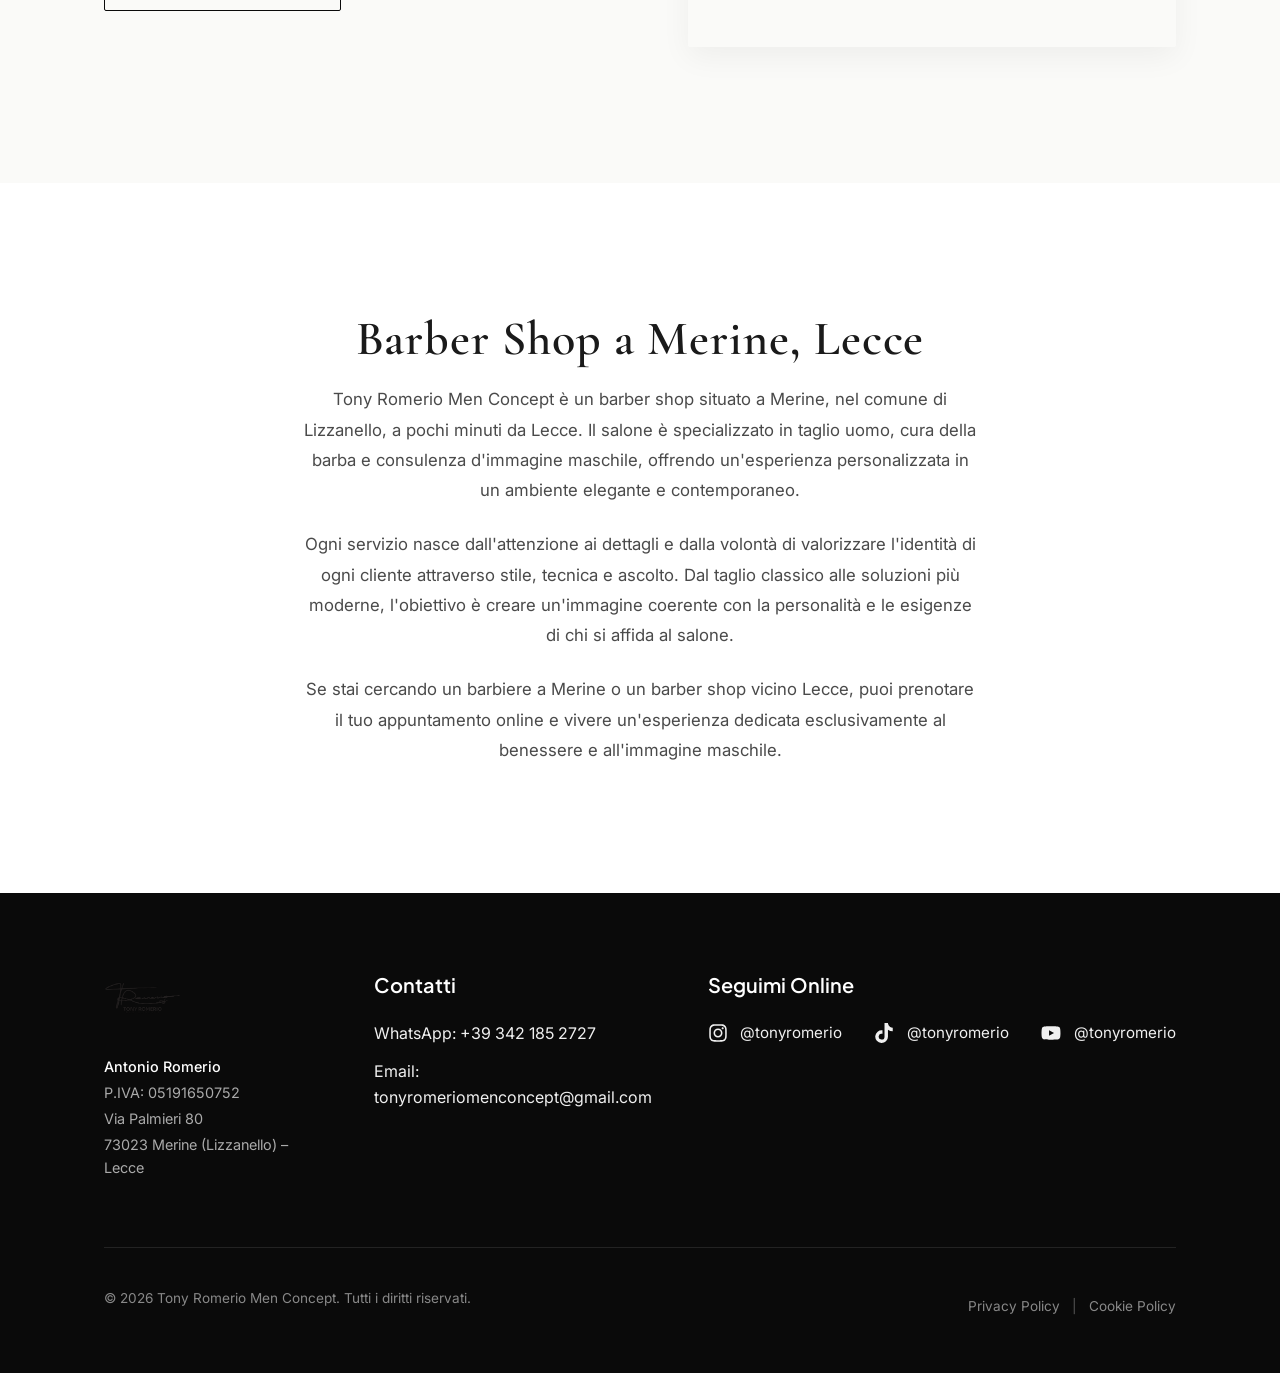
==== commit b094c1d2: "SEO home, schema local business e sitemap" ====
--- a/index.html
+++ b/index.html
@@ -209,6 +209,15 @@
                 </div>
             </div>
         </section>
+        <!-- SEO Text Section -->
+        <section id="about-merine" class="section seo-section bg-white">
+            <div class="container text-center" style="max-width: 800px; margin: 0 auto;">
+                <h2 class="section-title">Barber Shop a Merine, Lecce</h2>
+                <p style="color: #4A4A4A; font-size: 1.05rem; line-height: 1.8; margin-bottom: 1.5rem;">Tony Romerio Men Concept è un barber shop situato a Merine, nel comune di Lizzanello, a pochi minuti da Lecce. Il salone è specializzato in taglio uomo, cura della barba e consulenza d'immagine maschile, offrendo un'esperienza personalizzata in un ambiente elegante e contemporaneo.</p>
+                <p style="color: #4A4A4A; font-size: 1.05rem; line-height: 1.8; margin-bottom: 1.5rem;">Ogni servizio nasce dall'attenzione ai dettagli e dalla volontà di valorizzare l'identità di ogni cliente attraverso stile, tecnica e ascolto. Dal taglio classico alle soluzioni più moderne, l'obiettivo è creare un'immagine coerente con la personalità e le esigenze di chi si affida al salone.</p>
+                <p style="color: #4A4A4A; font-size: 1.05rem; line-height: 1.8; margin-bottom: 0;">Se stai cercando un barbiere a Merine o un barber shop vicino Lecce, puoi prenotare il tuo appuntamento online e vivere un'esperienza dedicata esclusivamente al benessere e all'immagine maschile.</p>
+            </div>
+        </section>
     </main>
 
     <!-- Footer -->
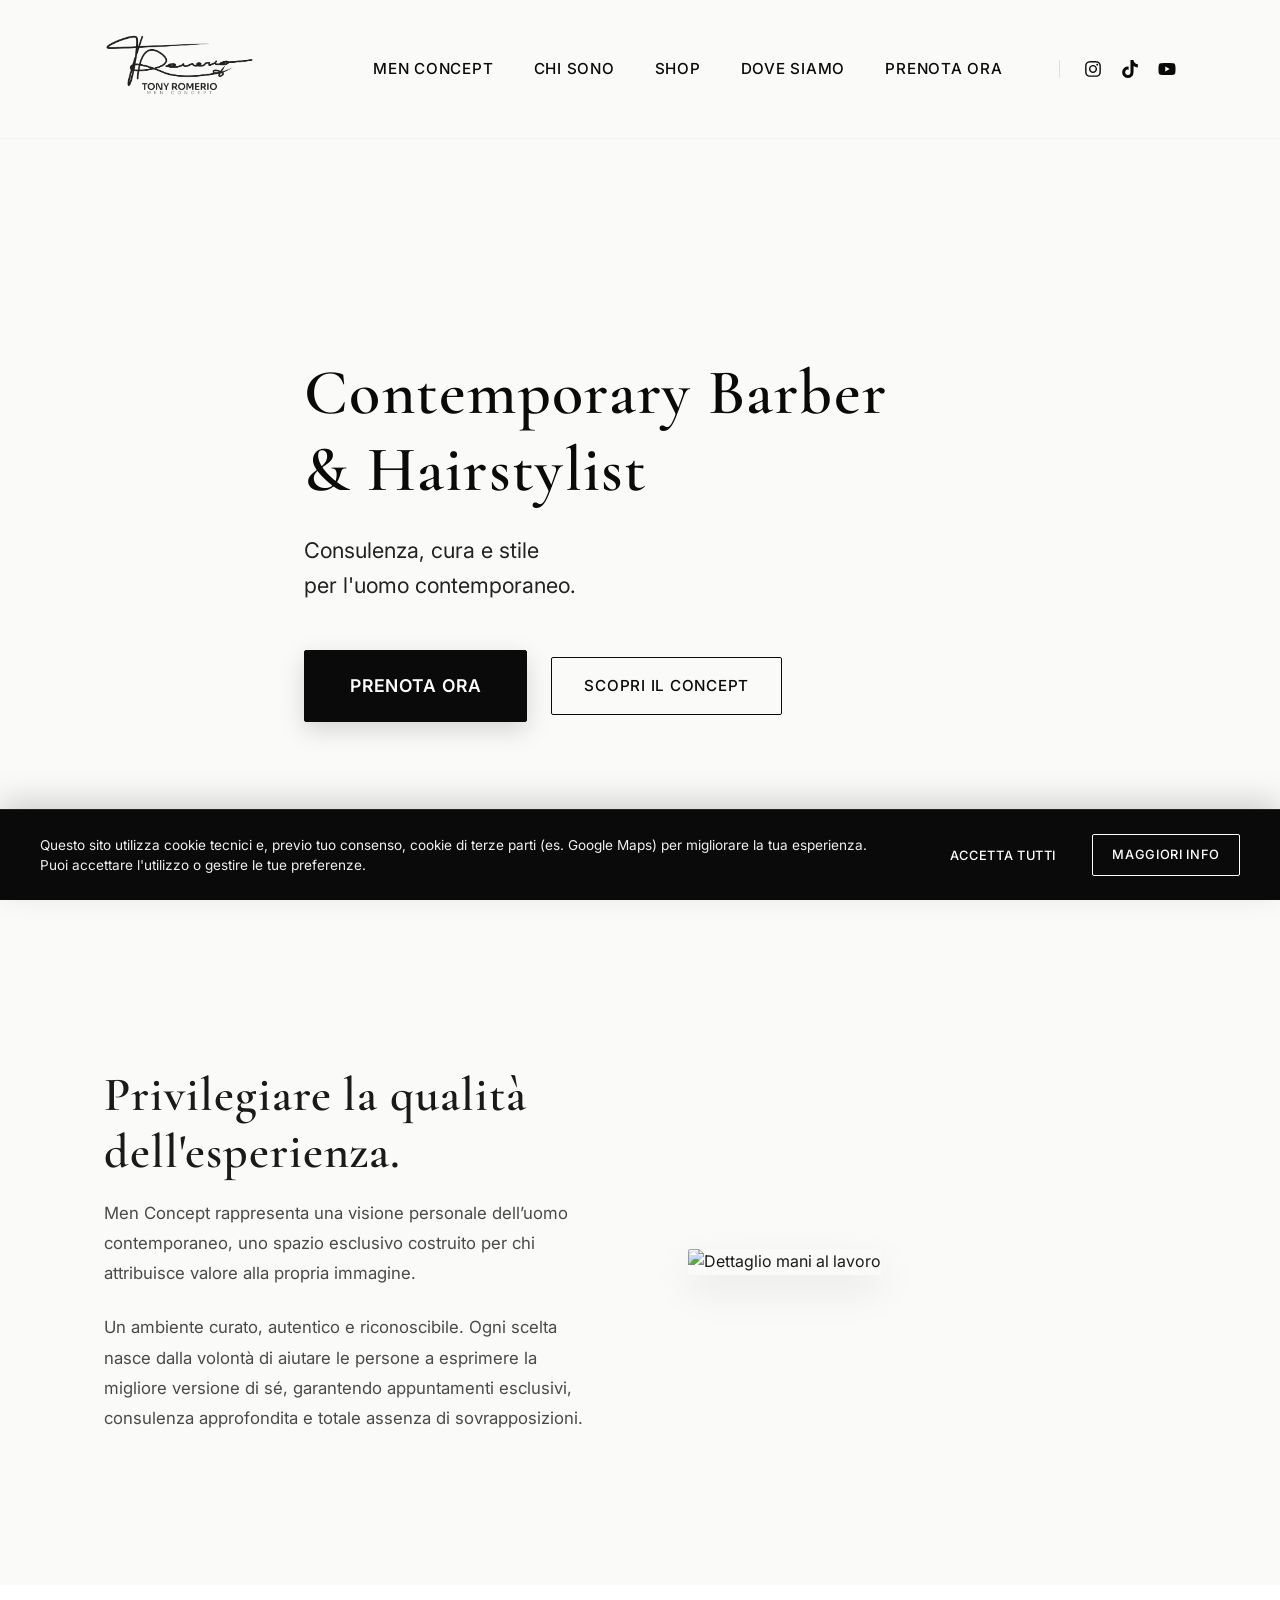
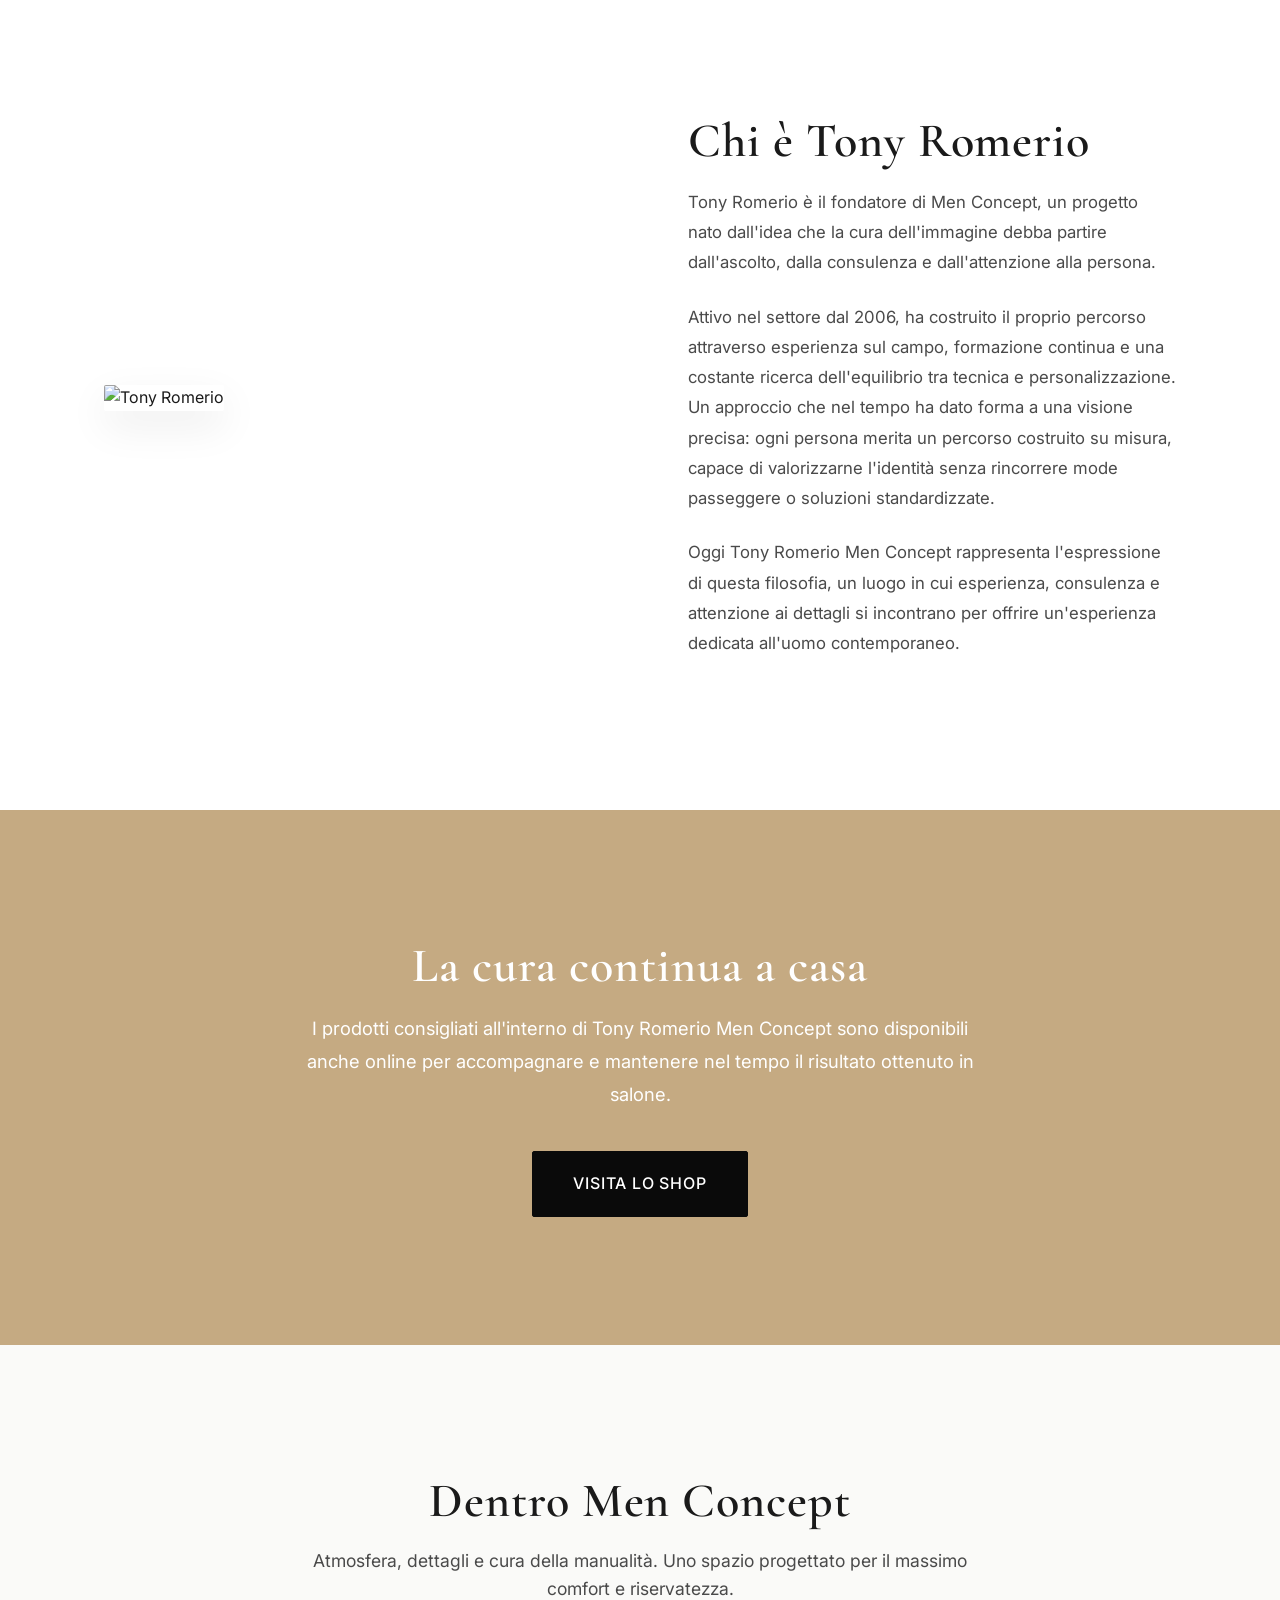
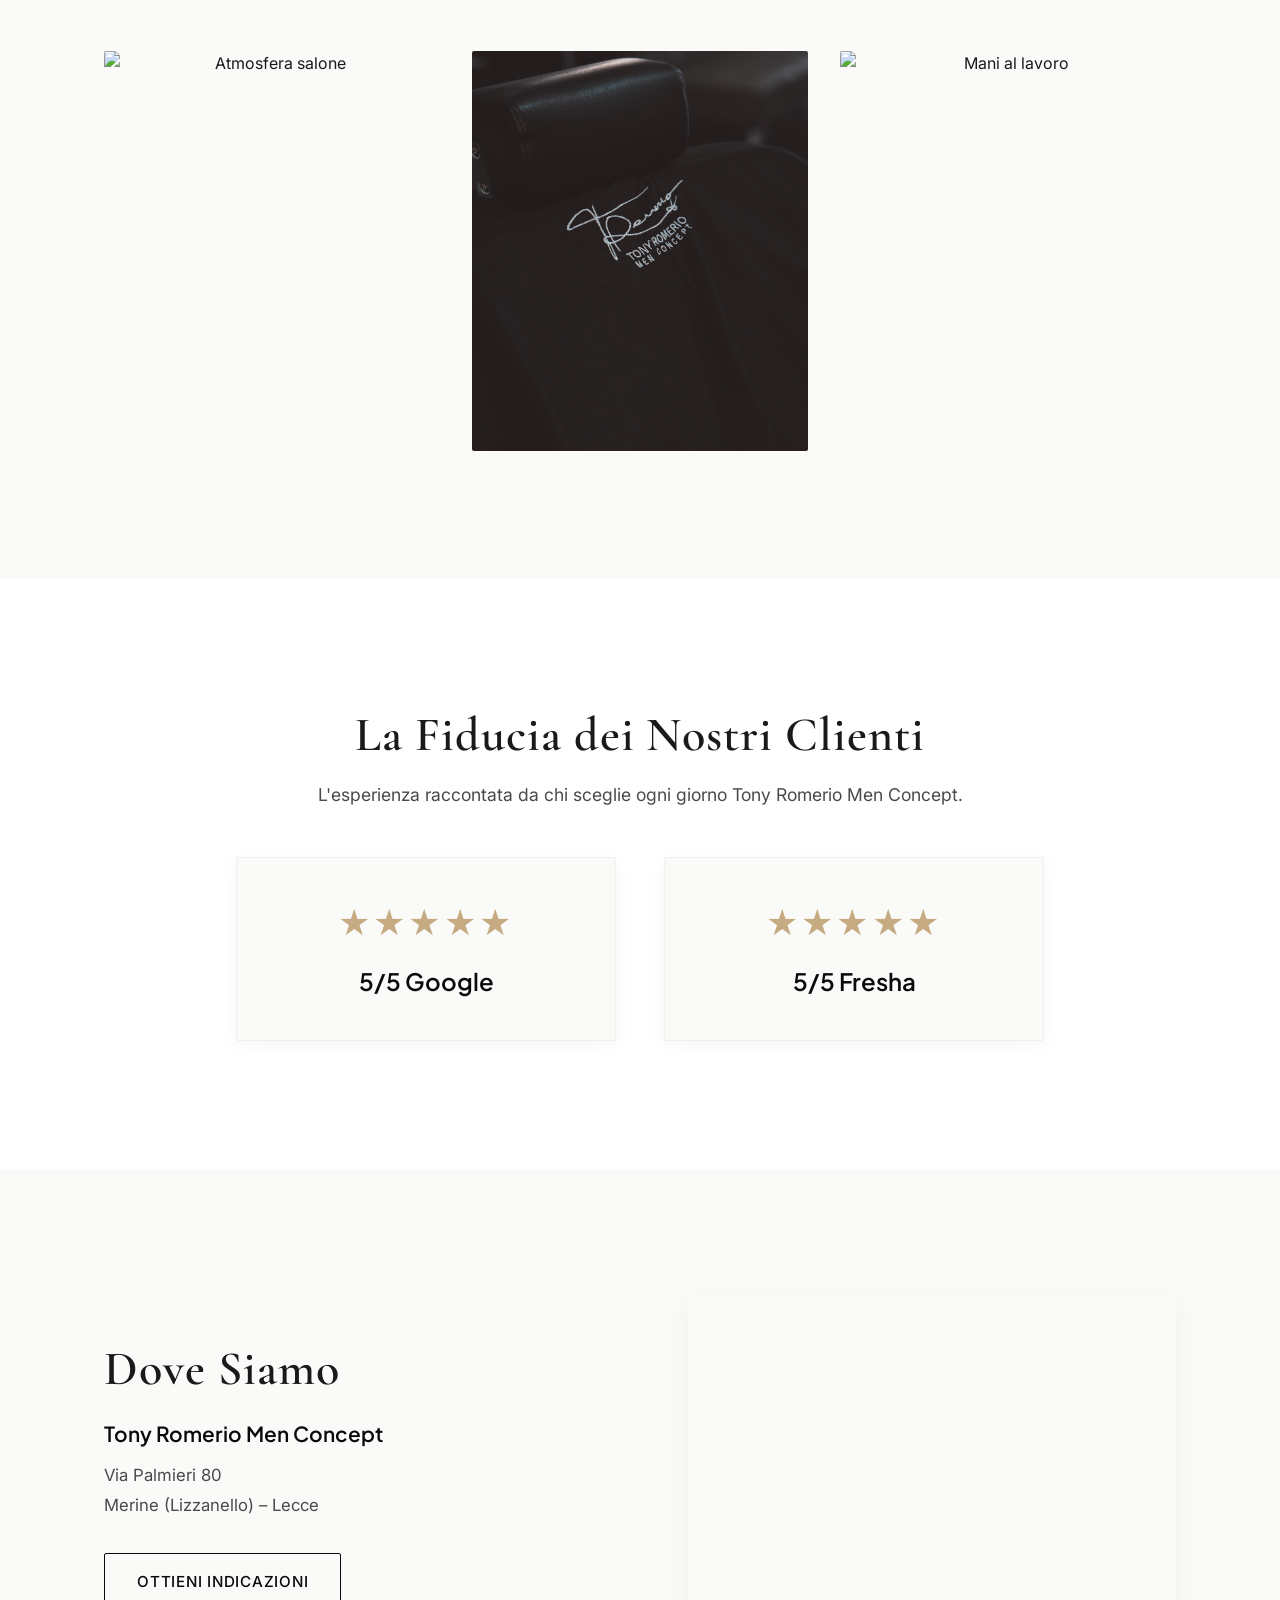
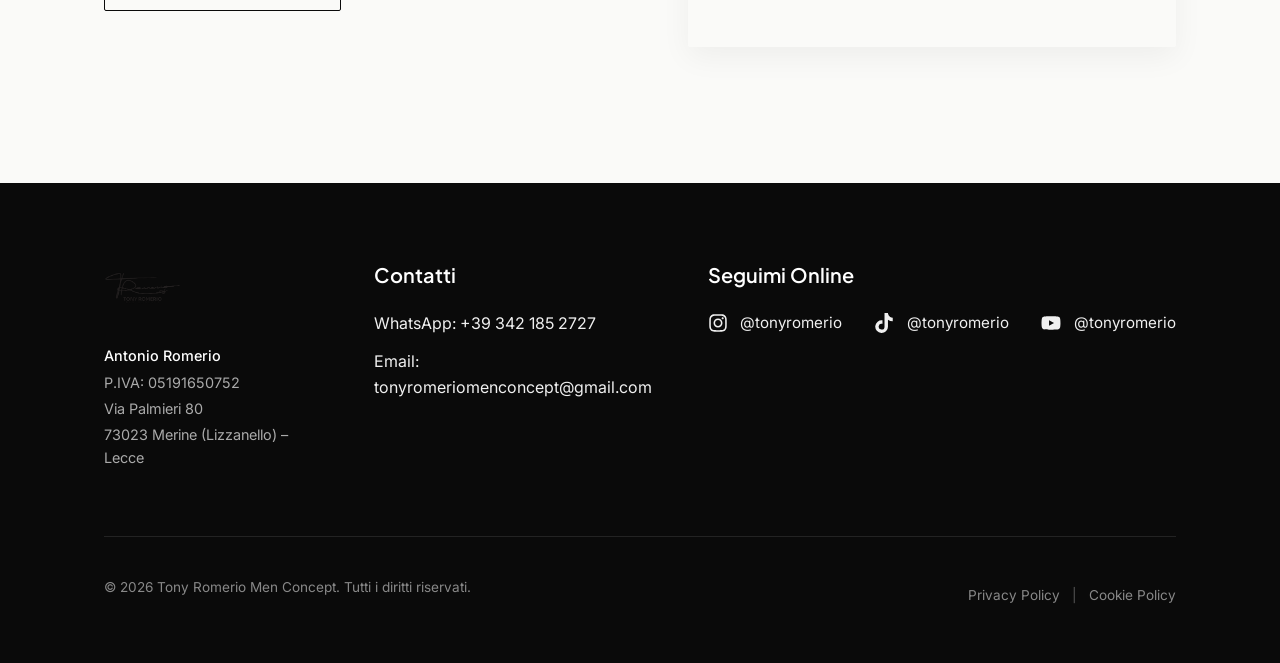
==== commit 53235fc7: "Aggiunge pagina Dove Siamo" ====
--- a/index.html
+++ b/index.html
@@ -90,6 +90,7 @@
                 <a href="#concept">Men Concept</a>
                 <a href="#chi-sono">Chi Sono</a>
                 <a href="#shop">Shop</a>
+                <a href="dove-siamo.html">Dove Siamo</a>
                 <a href="https://www.fresha.com/book-now/tonyromeriomenconcept-u3450jv3/all-offer?share=true&pId=550141" target="_blank" class="nav-book-link">Prenota Ora</a>
                 <div class="nav-social-icons">
                     <a href="https://www.instagram.com/tonyromerio/" target="_blank" rel="noopener noreferrer" aria-label="Instagram">
@@ -207,15 +208,6 @@
                 <div class="split-image map-container">
                     <iframe src="https://www.google.com/maps/embed?pb=!1m18!1m12!1m3!1d3032.5518420078235!2d18.2118!3d40.3340!2m3!1f0!2f0!3f0!3m2!1i1024!2i768!4f13.1!3m3!1m2!1s0x13442dfccb2fffff%3A0x6b4efb4d246c4f02!2sVia%20Palmieri%2C%2080%2C%2073020%20Merine%20LE!5e0!3m2!1sen!2sit!4v1700000000000!5m2!1sen!2sit" width="100%" height="350" style="border:0; border-radius: 2px; box-shadow: 0 10px 30px rgba(0,0,0,0.05);" allowfullscreen="" loading="lazy" referrerpolicy="no-referrer-when-downgrade"></iframe>
                 </div>
-            </div>
-        </section>
-        <!-- SEO Text Section -->
-        <section id="about-merine" class="section seo-section bg-white">
-            <div class="container text-center" style="max-width: 800px; margin: 0 auto;">
-                <h2 class="section-title">Barber Shop a Merine, Lecce</h2>
-                <p style="color: #4A4A4A; font-size: 1.05rem; line-height: 1.8; margin-bottom: 1.5rem;">Tony Romerio Men Concept è un barber shop situato a Merine, nel comune di Lizzanello, a pochi minuti da Lecce. Il salone è specializzato in taglio uomo, cura della barba e consulenza d'immagine maschile, offrendo un'esperienza personalizzata in un ambiente elegante e contemporaneo.</p>
-                <p style="color: #4A4A4A; font-size: 1.05rem; line-height: 1.8; margin-bottom: 1.5rem;">Ogni servizio nasce dall'attenzione ai dettagli e dalla volontà di valorizzare l'identità di ogni cliente attraverso stile, tecnica e ascolto. Dal taglio classico alle soluzioni più moderne, l'obiettivo è creare un'immagine coerente con la personalità e le esigenze di chi si affida al salone.</p>
-                <p style="color: #4A4A4A; font-size: 1.05rem; line-height: 1.8; margin-bottom: 0;">Se stai cercando un barbiere a Merine o un barber shop vicino Lecce, puoi prenotare il tuo appuntamento online e vivere un'esperienza dedicata esclusivamente al benessere e all'immagine maschile.</p>
             </div>
         </section>
     </main>
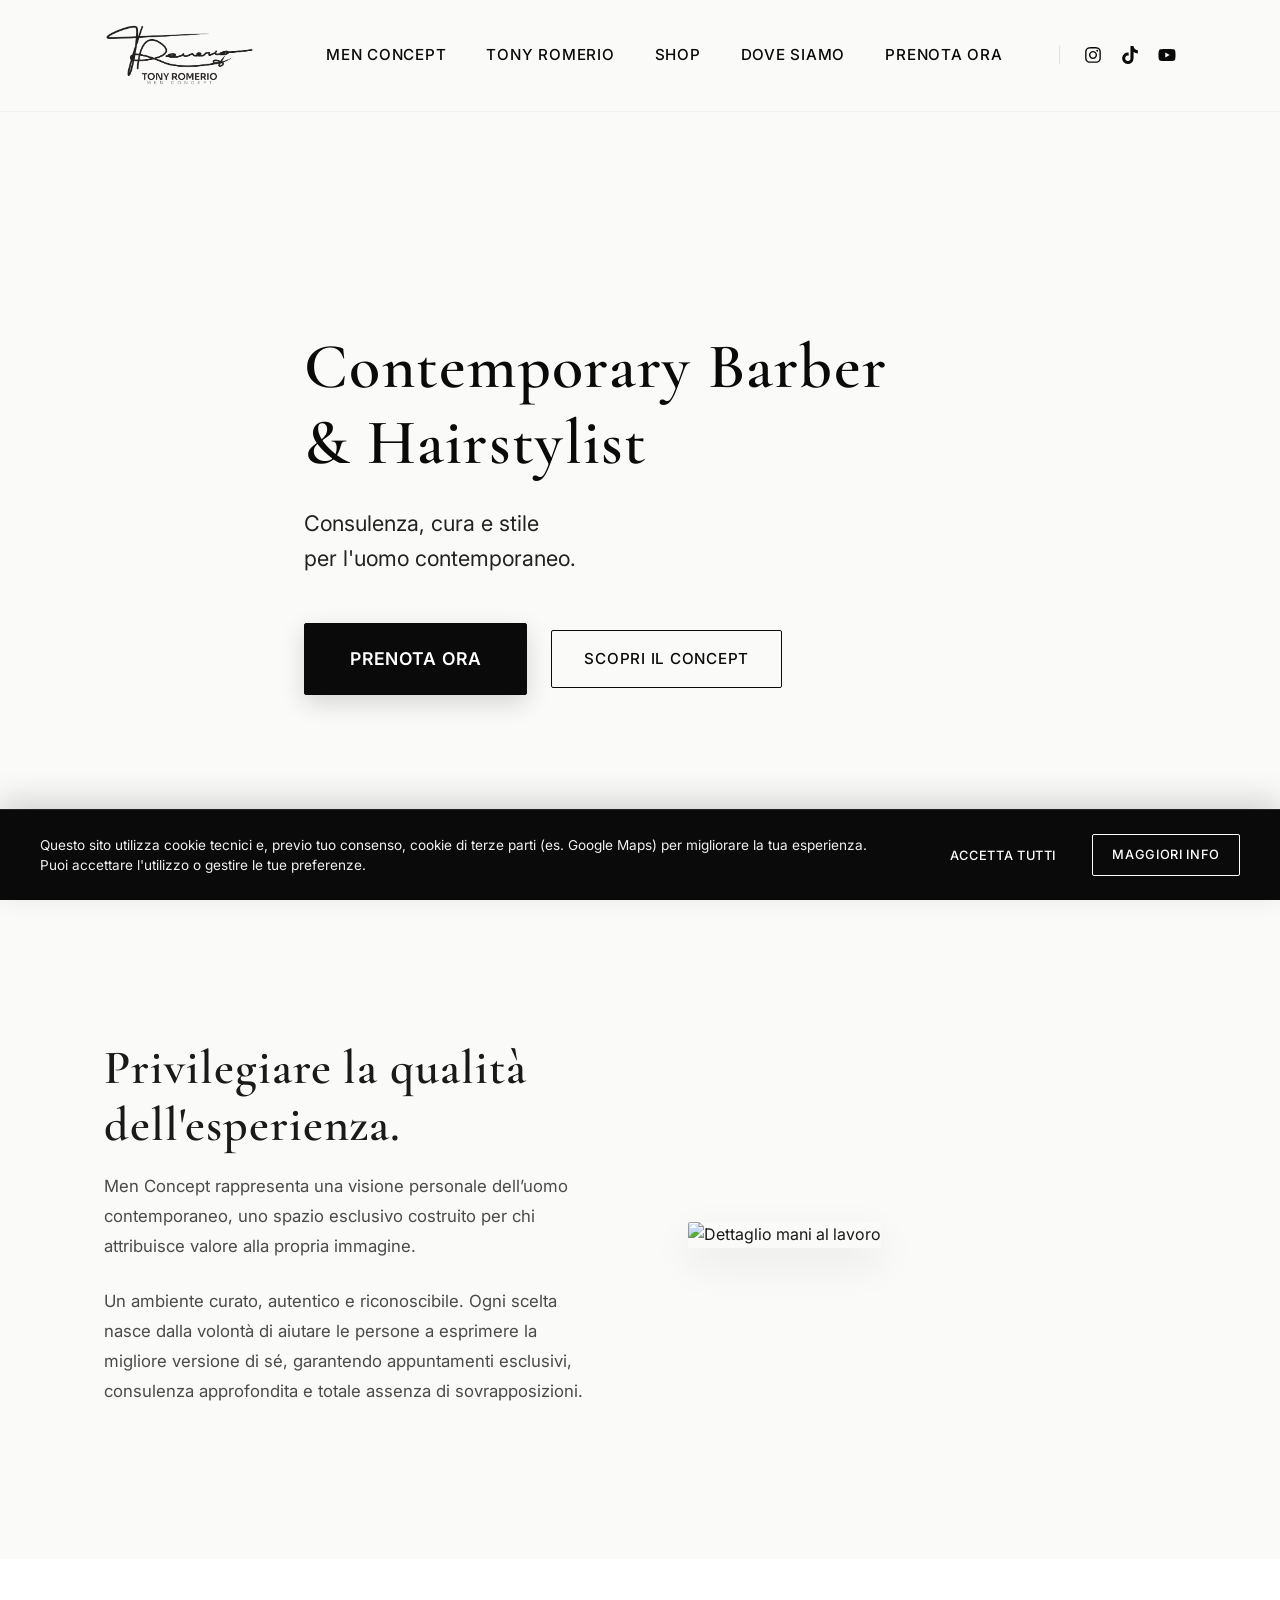
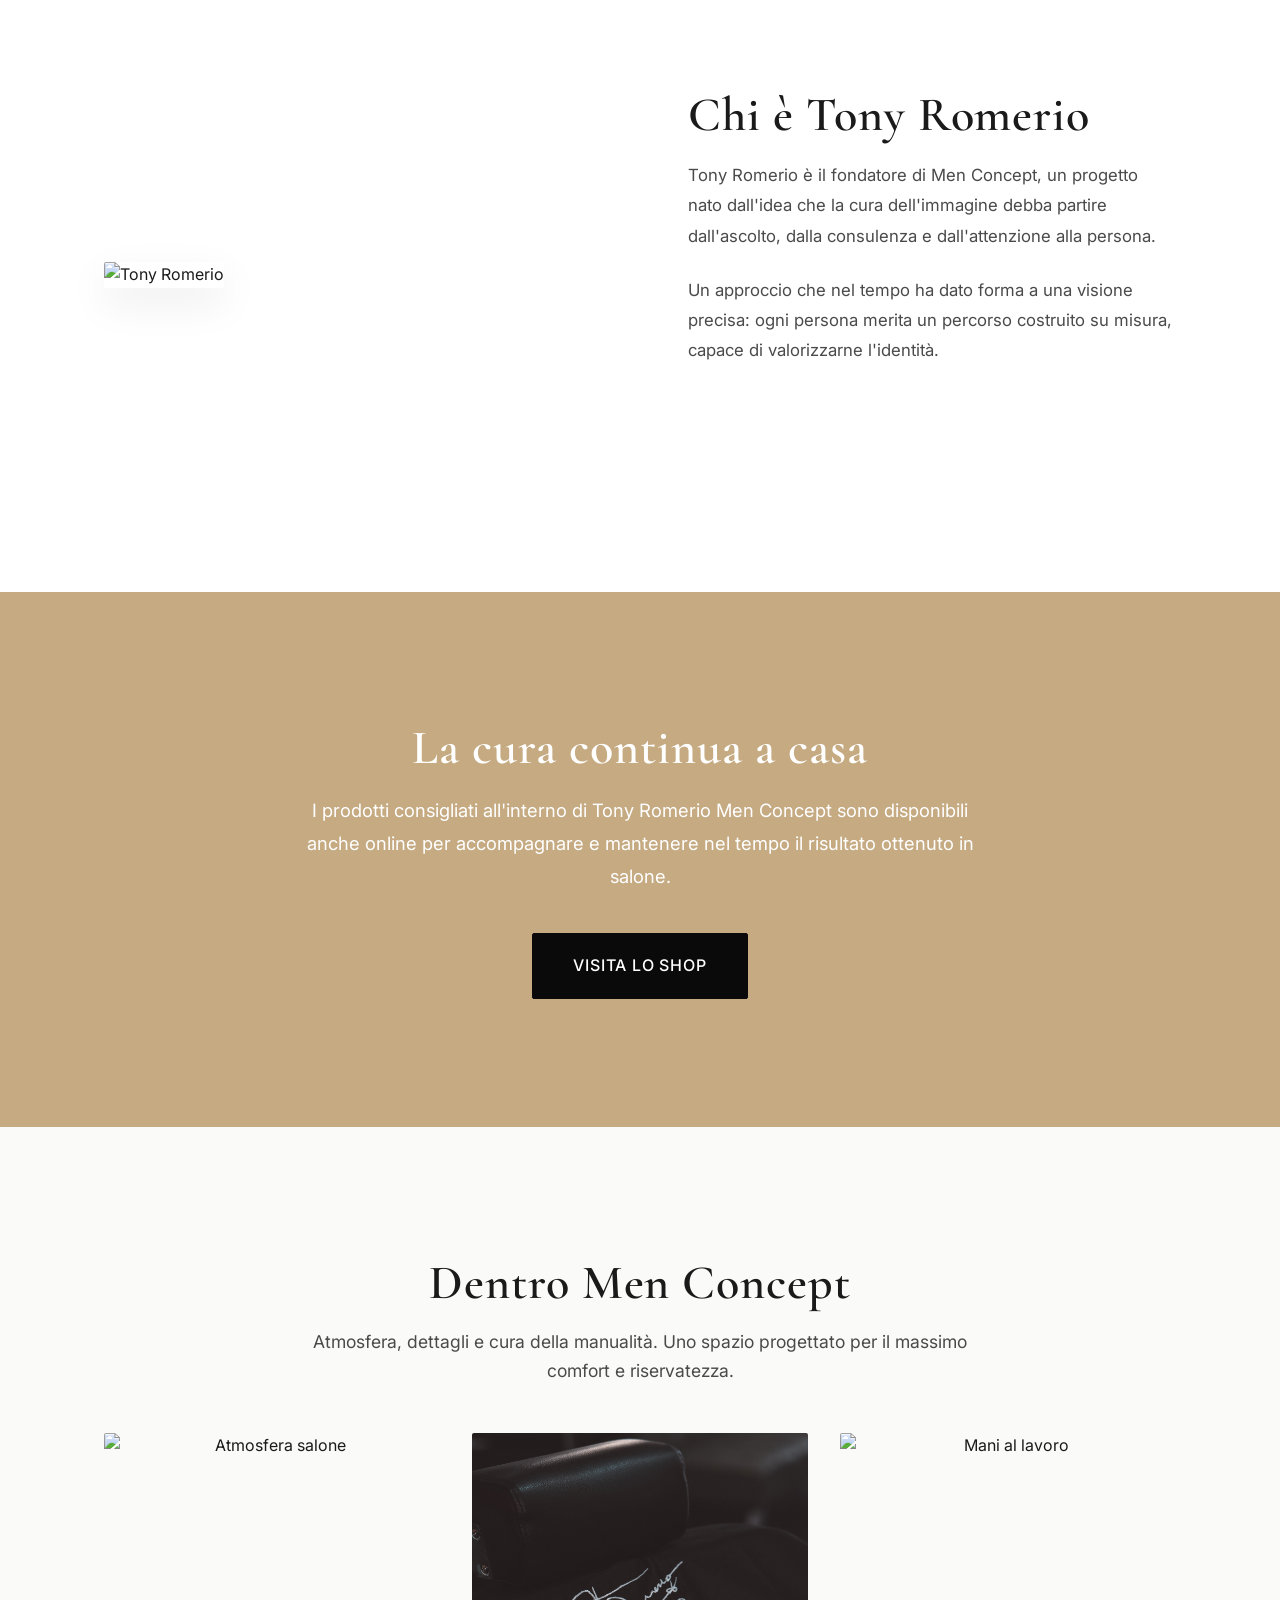
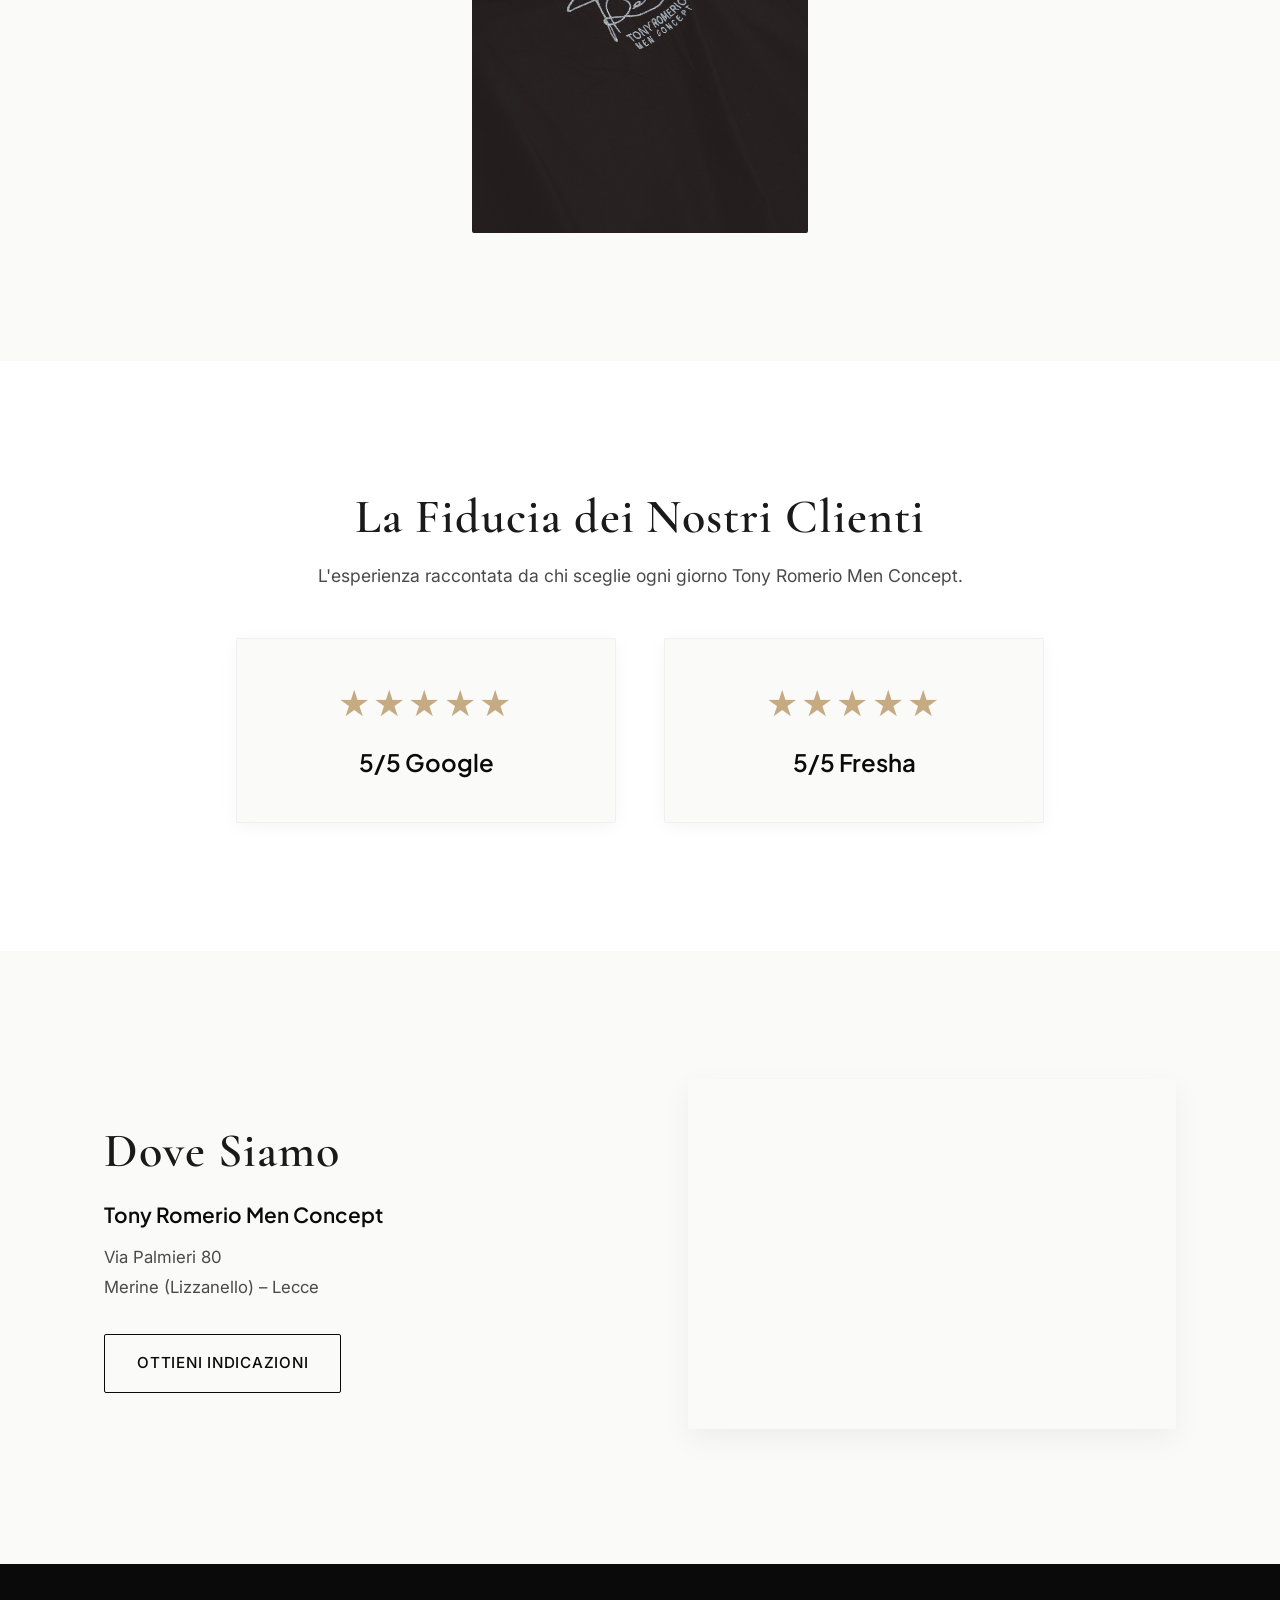
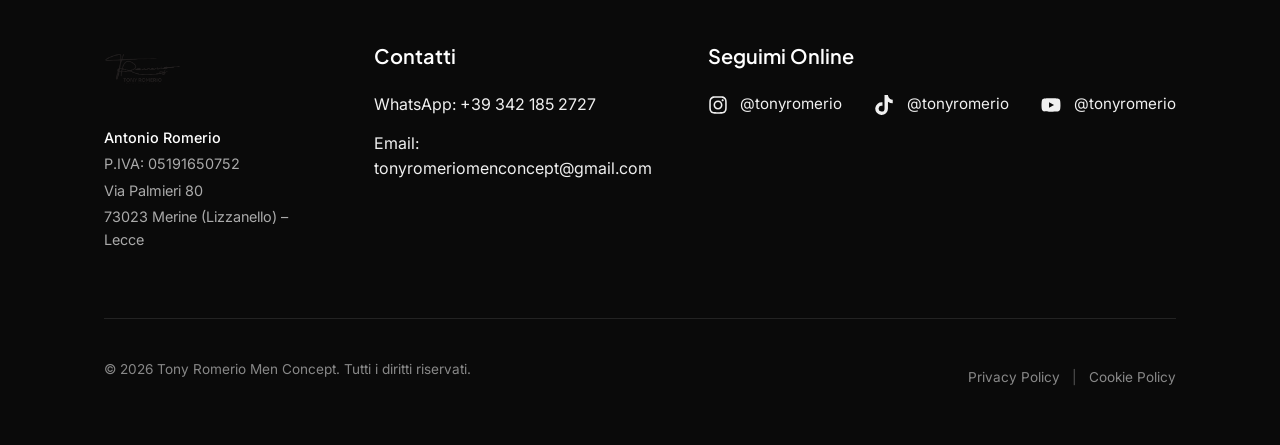
==== commit e8d82cc1: "Aggiunge pagina Tony Romerio" ====
--- a/index.html
+++ b/index.html
@@ -86,9 +86,16 @@
             <a href="#" class="logo-link">
                 <img src="assets/images/logo_nero.png" alt="Tony Romerio Men Concept Logo" class="logo-img">
             </a>
+            
+            <button class="mobile-menu-toggle" aria-label="Apri menu">
+                <span class="hamburger-line"></span>
+                <span class="hamburger-line"></span>
+                <span class="hamburger-line"></span>
+            </button>
+
             <nav class="desktop-nav">
                 <a href="#concept">Men Concept</a>
-                <a href="#chi-sono">Chi Sono</a>
+                <a href="tony-romerio.html">Tony Romerio</a>
                 <a href="#shop">Shop</a>
                 <a href="dove-siamo.html">Dove Siamo</a>
                 <a href="https://www.fresha.com/book-now/tonyromeriomenconcept-u3450jv3/all-offer?share=true&pId=550141" target="_blank" class="nav-book-link">Prenota Ora</a>
@@ -107,6 +114,19 @@
         </div>
     </header>
 
+    <!-- Mobile Menu Overlay -->
+    <nav class="mobile-nav-overlay" id="mobile-nav">
+        <div class="mobile-nav-content">
+            <div class="mobile-nav-links">
+                <a href="#concept">Men Concept</a>
+                <a href="tony-romerio.html">Tony Romerio</a>
+                <a href="#shop">Shop</a>
+                <a href="dove-siamo.html">Dove Siamo</a>
+                <a href="https://www.fresha.com/book-now/tonyromeriomenconcept-u3450jv3/all-offer?share=true&pId=550141" target="_blank" class="nav-book-link">Prenota Ora</a>
+            </div>
+        </div>
+    </nav>
+
     <main>
         <!-- Hero Section -->
         <section class="hero">
@@ -150,8 +170,8 @@
                 <div class="split-text">
                     <h2 class="section-title">Chi è Tony Romerio</h2>
                     <p>Tony Romerio è il fondatore di Men Concept, un progetto nato dall'idea che la cura dell'immagine debba partire dall'ascolto, dalla consulenza e dall'attenzione alla persona.</p>
-                    <p>Attivo nel settore dal 2006, ha costruito il proprio percorso attraverso esperienza sul campo, formazione continua e una costante ricerca dell'equilibrio tra tecnica e personalizzazione. Un approccio che nel tempo ha dato forma a una visione precisa: ogni persona merita un percorso costruito su misura, capace di valorizzarne l'identità senza rincorrere mode passeggere o soluzioni standardizzate.</p>
-                    <p>Oggi Tony Romerio Men Concept rappresenta l'espressione di questa filosofia, un luogo in cui esperienza, consulenza e attenzione ai dettagli si incontrano per offrire un'esperienza dedicata all'uomo contemporaneo.</p>
+                    <p>Un approccio che nel tempo ha dato forma a una visione precisa: ogni persona merita un percorso costruito su misura, capace di valorizzarne l'identità.</p>
+                    <a href="tony-romerio.html" class="btn btn-outline" style="margin-top: 1rem;">Scopri Tony Romerio</a>
                 </div>
             </div>
         </section>
@@ -285,5 +305,6 @@
             });
         });
     </script>
+    <script src="js/main.js"></script>
 </body>
 </html>
--- a/css/style.css
+++ b/css/style.css
@@ -173,7 +173,7 @@
   top: 0;
   left: 0;
   width: 100%;
-  padding: 1rem 0;
+  padding: 0.4rem 0;
   z-index: 1000;
   background: rgba(250, 250, 248, 0.96); /* Light bg with blur */
   backdrop-filter: blur(10px);
@@ -187,7 +187,13 @@
 }
 
 /* Logo ingrandito */
+.logo-link {
+  display: flex;
+  align-items: center;
+}
+
 .logo-img {
+  display: block;
   height: 98px; 
   width: auto;
   max-height: 104px;
@@ -648,3 +654,104 @@
     padding-bottom: 0;
   }
 }
+
+/* --------------------------------------------------- */
+/* 12. Mobile Menu (Hamburger) */
+/* --------------------------------------------------- */
+.mobile-menu-toggle {
+  display: flex;
+  flex-direction: column;
+  justify-content: space-between;
+  width: 30px;
+  height: 20px;
+  background: transparent;
+  border: none;
+  cursor: pointer;
+  z-index: 2001; /* Above the overlay */
+  padding: 0;
+}
+
+.mobile-menu-toggle .hamburger-line {
+  width: 100%;
+  height: 2px;
+  background-color: var(--color-dark);
+  transition: all 0.3s ease;
+}
+
+/* Toggle Active State */
+.mobile-menu-toggle.is-active .hamburger-line:nth-child(1) {
+  transform: translateY(9px) rotate(45deg);
+}
+.mobile-menu-toggle.is-active .hamburger-line:nth-child(2) {
+  opacity: 0;
+}
+.mobile-menu-toggle.is-active .hamburger-line:nth-child(3) {
+  transform: translateY(-9px) rotate(-45deg);
+}
+
+.mobile-nav-overlay {
+  position: fixed;
+  top: 0;
+  left: 0;
+  width: 100%;
+  height: 100vh;
+  background-color: rgba(255, 255, 255, 0.98);
+  z-index: 2000;
+  display: flex;
+  align-items: center;
+  justify-content: center;
+  opacity: 0;
+  visibility: hidden;
+  transition: opacity 0.3s ease, visibility 0.3s ease;
+}
+
+.mobile-nav-overlay.is-active {
+  opacity: 1;
+  visibility: visible;
+}
+
+.mobile-nav-content {
+  text-align: center;
+}
+
+.mobile-nav-links {
+  display: flex;
+  flex-direction: column;
+  gap: 2.5rem;
+}
+
+.mobile-nav-links a {
+  font-family: 'Cormorant Garamond', serif;
+  font-size: 2rem;
+  color: var(--color-dark);
+  text-decoration: none;
+  text-transform: uppercase;
+  letter-spacing: 0.1em;
+  font-weight: 600;
+  transition: opacity 0.3s ease;
+}
+
+.mobile-nav-links a:active {
+  opacity: 0.7;
+}
+
+.mobile-nav-links a.nav-book-link {
+  font-family: 'Inter', sans-serif;
+  margin-top: 1rem;
+  font-size: 1rem;
+  font-weight: 600;
+  border-bottom: 2px solid var(--color-dark);
+  padding-bottom: 5px;
+  display: inline-block;
+  align-self: center;
+}
+
+@media (min-width: 768px) {
+  .mobile-menu-toggle {
+    display: none !important;
+  }
+  .mobile-nav-overlay {
+    display: none !important;
+  }
+}
+
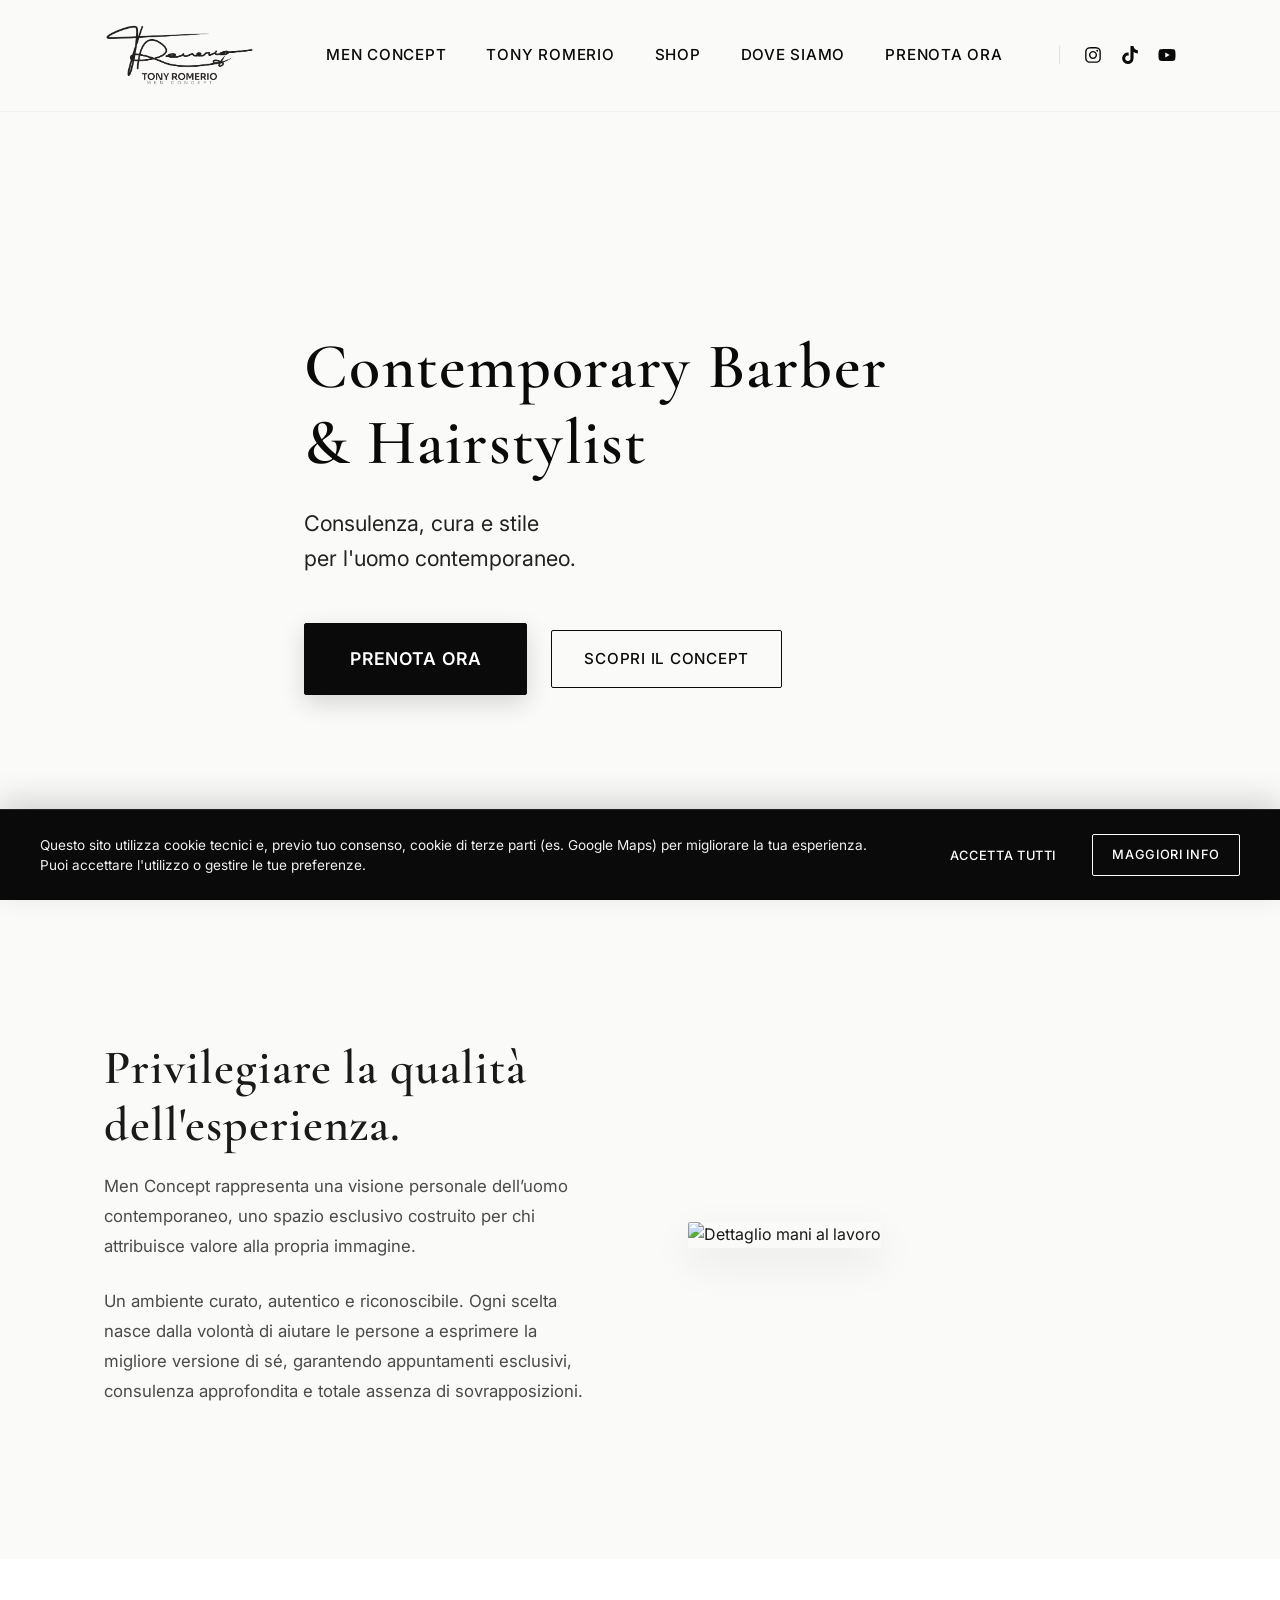
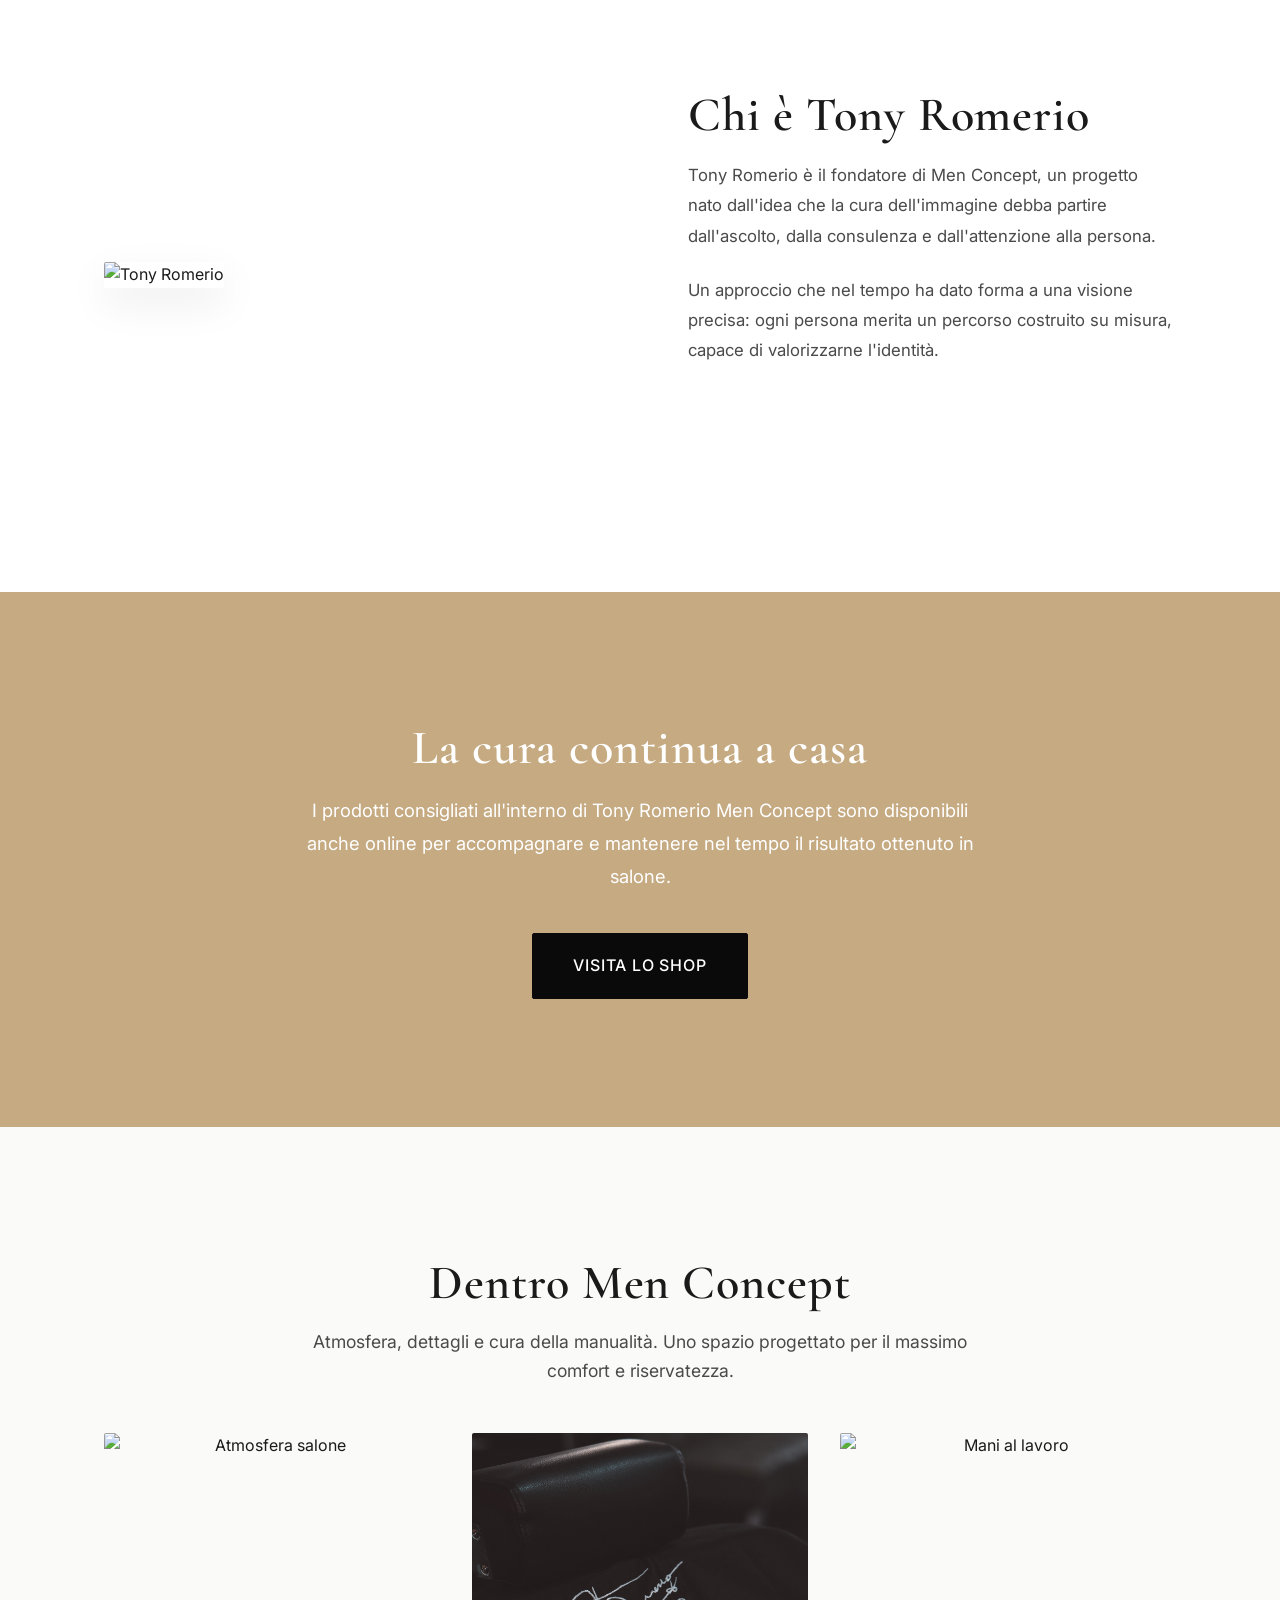
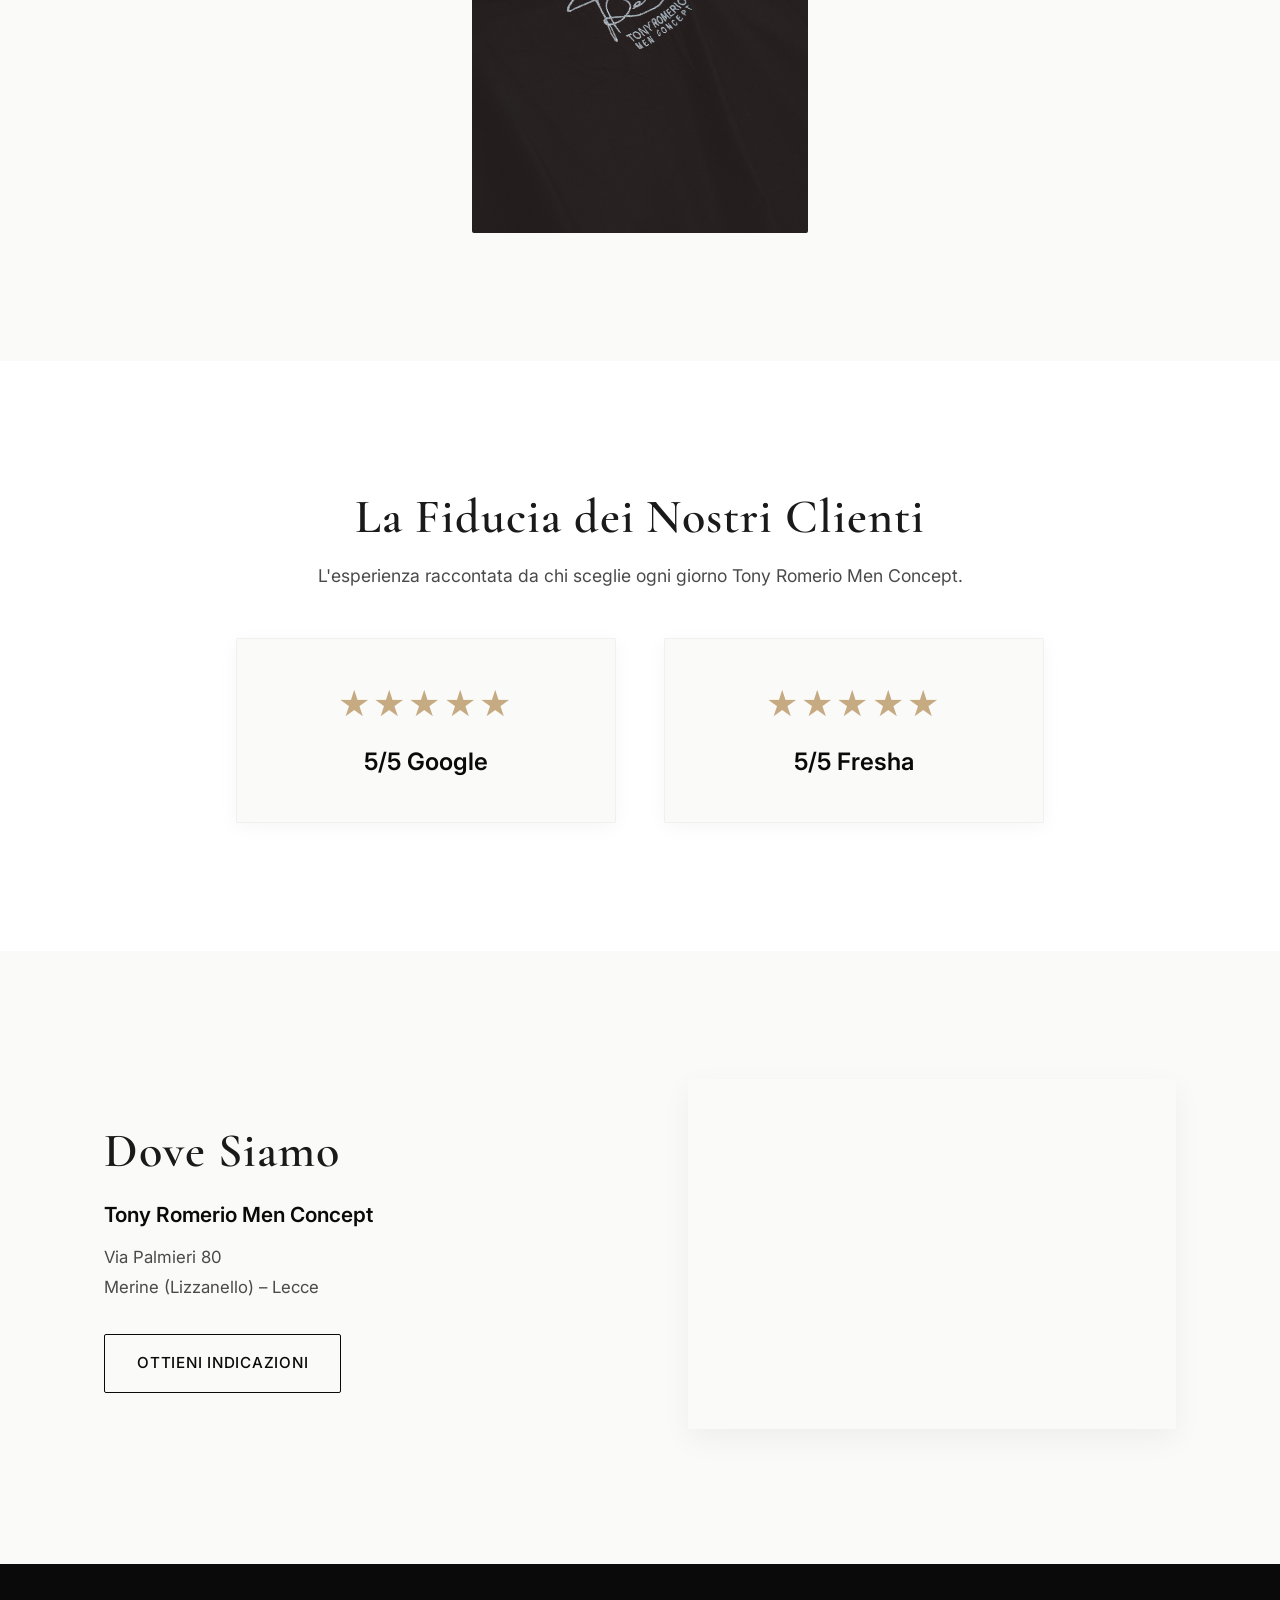
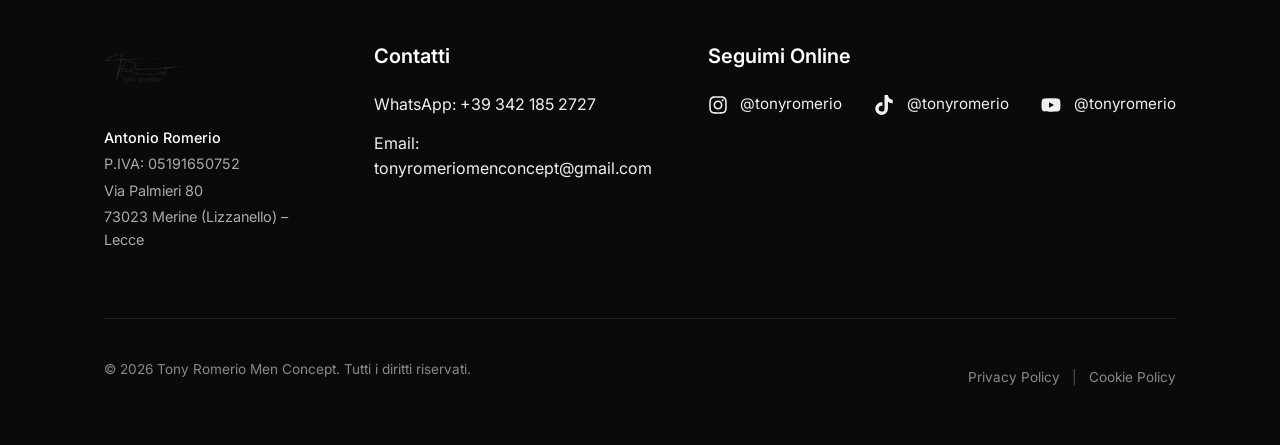
==== commit 5da1b24a: "Aggiorna tipografia Inter e Cormorant" ====
--- a/index.html
+++ b/index.html
@@ -57,28 +57,13 @@
     <link rel="icon" type="image/png" sizes="192x192" href="assets/images/android-chrome-192x192.png">
     <link rel="icon" type="image/png" sizes="512x512" href="assets/images/android-chrome-512x512.png">
     <link rel="manifest" href="site.webmanifest">
-    <!-- Google Fonts: Plus Jakarta Sans, Inter, Cormorant Garamond -->
+    <!-- Google Fonts: Inter & Cormorant Garamond -->
     <link rel="preconnect" href="https://fonts.googleapis.com">
     <link rel="preconnect" href="https://fonts.gstatic.com" crossorigin>
-    <link href="https://fonts.googleapis.com/css2?family=Cormorant+Garamond:wght@600&family=Inter:wght@300;400;500;600&family=Plus+Jakarta+Sans:wght@400;500;600;700&display=swap" rel="stylesheet">
+    <link href="https://fonts.googleapis.com/css2?family=Cormorant+Garamond:wght@600&family=Inter:wght@300;400;500;600;700&display=swap" rel="stylesheet">
     <link rel="stylesheet" href="css/style.css">
 </head>
 <body>
-    <!-- Mobile Bottom Bar -->
-    <div class="mobile-bottom-bar">
-        <a href="https://www.fresha.com/book-now/tonyromeriomenconcept-u3450jv3/all-offer?share=true&pId=550141" target="_blank" rel="noopener noreferrer" class="btn-icon">
-            <span class="icon" style="color: var(--color-accent)">⏰</span>
-            <span style="font-weight: 600;">Prenota</span>
-        </a>
-        <a href="https://wa.me/393421852727" target="_blank" rel="noopener noreferrer" class="btn-icon">
-            <span class="icon">💬</span>
-            <span>WhatsApp</span>
-        </a>
-        <a href="https://www.google.com/maps/search/?api=1&query=Via+Palmieri+80+Merine+Lecce" target="_blank" rel="noopener noreferrer" class="btn-icon">
-            <span class="icon">📍</span>
-            <span>Naviga</span>
-        </a>
-    </div>
 
     <!-- Header (Sticky for always accessible booking CTA) -->
     <header class="header">
@@ -96,7 +81,7 @@
             <nav class="desktop-nav">
                 <a href="#concept">Men Concept</a>
                 <a href="tony-romerio.html">Tony Romerio</a>
-                <a href="#shop">Shop</a>
+                <a href="https://www.fresha.com/store/tony-romerio-concept-online-store-zagklia3?share=true&pId=550141" target="_blank" rel="noopener noreferrer">Shop</a>
                 <a href="dove-siamo.html">Dove Siamo</a>
                 <a href="https://www.fresha.com/book-now/tonyromeriomenconcept-u3450jv3/all-offer?share=true&pId=550141" target="_blank" class="nav-book-link">Prenota Ora</a>
                 <div class="nav-social-icons">
@@ -120,7 +105,7 @@
             <div class="mobile-nav-links">
                 <a href="#concept">Men Concept</a>
                 <a href="tony-romerio.html">Tony Romerio</a>
-                <a href="#shop">Shop</a>
+                <a href="https://www.fresha.com/store/tony-romerio-concept-online-store-zagklia3?share=true&pId=550141" target="_blank" rel="noopener noreferrer">Shop</a>
                 <a href="dove-siamo.html">Dove Siamo</a>
                 <a href="https://www.fresha.com/book-now/tonyromeriomenconcept-u3450jv3/all-offer?share=true&pId=550141" target="_blank" class="nav-book-link">Prenota Ora</a>
             </div>
--- a/css/style.css
+++ b/css/style.css
@@ -1,7 +1,7 @@
 /*
   Tony Romerio Men Concept - Premium Redesign
   Colors: Off-White / Antracite / Sabbia
-  Fonts: Plus Jakarta Sans (Headings) & Inter (Sans-Serif)
+  Fonts: Inter (Primary) & Cormorant Garamond (Accent)
 */
 
 /* --------------------------------------------------- */
@@ -29,7 +29,7 @@
   --color-dark: #0A0A0A;         /* Nero profondo per accenti */
   
   /* Typography */
-  --font-heading: 'Plus Jakarta Sans', sans-serif;
+  --font-heading: 'Inter', sans-serif;
   --font-sans: 'Inter', sans-serif;
   --font-hero: 'Cormorant Garamond', serif;
   
@@ -553,49 +553,9 @@
 }
 
 /* --------------------------------------------------- */
-/* 11. Mobile Bottom Bar */
-/* --------------------------------------------------- */
-.mobile-bottom-bar {
-  position: fixed;
-  left: 0;
-  right: 0;
-  bottom: 0;
-  height: 5rem;
-  background: rgba(250, 250, 248, 0.97);
-  backdrop-filter: blur(15px);
-  display: flex;
-  justify-content: space-around;
-  align-items: center;
-  box-shadow: 0 -4px 25px rgba(0,0,0,0.08);
-  z-index: 1000;
-  border-top: 1px solid rgba(0,0,0,0.04);
-}
-
-.mobile-bottom-bar a {
-  color: var(--color-dark);
-  text-decoration: none;
-  font-size: 0.75rem;
-  font-weight: 500;
-  display: flex;
-  flex-direction: column;
-  align-items: center;
-  text-transform: uppercase;
-  letter-spacing: 0.05em;
-  gap: 0.4rem;
-}
-
-.mobile-bottom-bar .icon {
-  font-size: 1.6rem;
-}
-
-/* Padding to body to prevent content hidden behind bottom bar */
-body {
-  padding-bottom: 5rem;
-}
-
-/* --------------------------------------------------- */
 /* 11. Responsive (Desktop) */
 /* --------------------------------------------------- */
+
 @media (max-width: 767px) {
   .logo-img {
     height: 72px; /* Leggermente più piccolo su mobile ma comunque più grande di prima */
@@ -646,13 +606,6 @@
     padding-right: 2rem;
   }
   
-  .mobile-bottom-bar {
-    display: none;
-  }
-  
-  body {
-    padding-bottom: 0;
-  }
 }
 
 /* --------------------------------------------------- */
@@ -695,8 +648,10 @@
   left: 0;
   width: 100%;
   height: 100vh;
-  background-color: rgba(255, 255, 255, 0.98);
-  z-index: 2000;
+  background-color: rgba(250, 250, 248, 0.88);
+  backdrop-filter: blur(8px);
+  -webkit-backdrop-filter: blur(8px);
+  z-index: 999; /* Sotto l'header che è 1000, in modo che il logo rimanga visibile */
   display: flex;
   align-items: center;
   justify-content: center;
@@ -721,7 +676,7 @@
 }
 
 .mobile-nav-links a {
-  font-family: 'Cormorant Garamond', serif;
+  font-family: var(--font-sans);
   font-size: 2rem;
   color: var(--color-dark);
   text-decoration: none;
@@ -746,6 +701,50 @@
   align-self: center;
 }
 
+/* --------------------------------------------------- */
+/* 13. Sezione Esperienze (Featured Work) */
+/* --------------------------------------------------- */
+.experiences-grid {
+  display: grid;
+  grid-template-columns: 1fr;
+  gap: 2rem;
+  margin-top: 3rem;
+}
+
+@media (min-width: 768px) {
+  .experiences-grid {
+    grid-template-columns: repeat(2, 1fr);
+    gap: 3rem;
+  }
+}
+
+.experience-card {
+  padding: 2.5rem;
+  background-color: var(--color-bg-white);
+  border: 1px solid rgba(0,0,0,0.03);
+  box-shadow: 0 4px 20px rgba(0,0,0,0.02);
+  border-radius: 2px;
+  transition: transform 0.3s ease;
+}
+
+.experience-card:hover {
+  transform: translateY(-5px);
+}
+
+.experience-card h3 {
+  font-family: var(--font-heading);
+  font-size: 1.35rem;
+  color: var(--color-dark);
+  margin-bottom: 1rem;
+}
+
+.experience-card p {
+  color: #4A4A4A;
+  font-size: 0.95rem;
+  line-height: 1.7;
+  margin-bottom: 0;
+}
+
 @media (min-width: 768px) {
   .mobile-menu-toggle {
     display: none !important;
